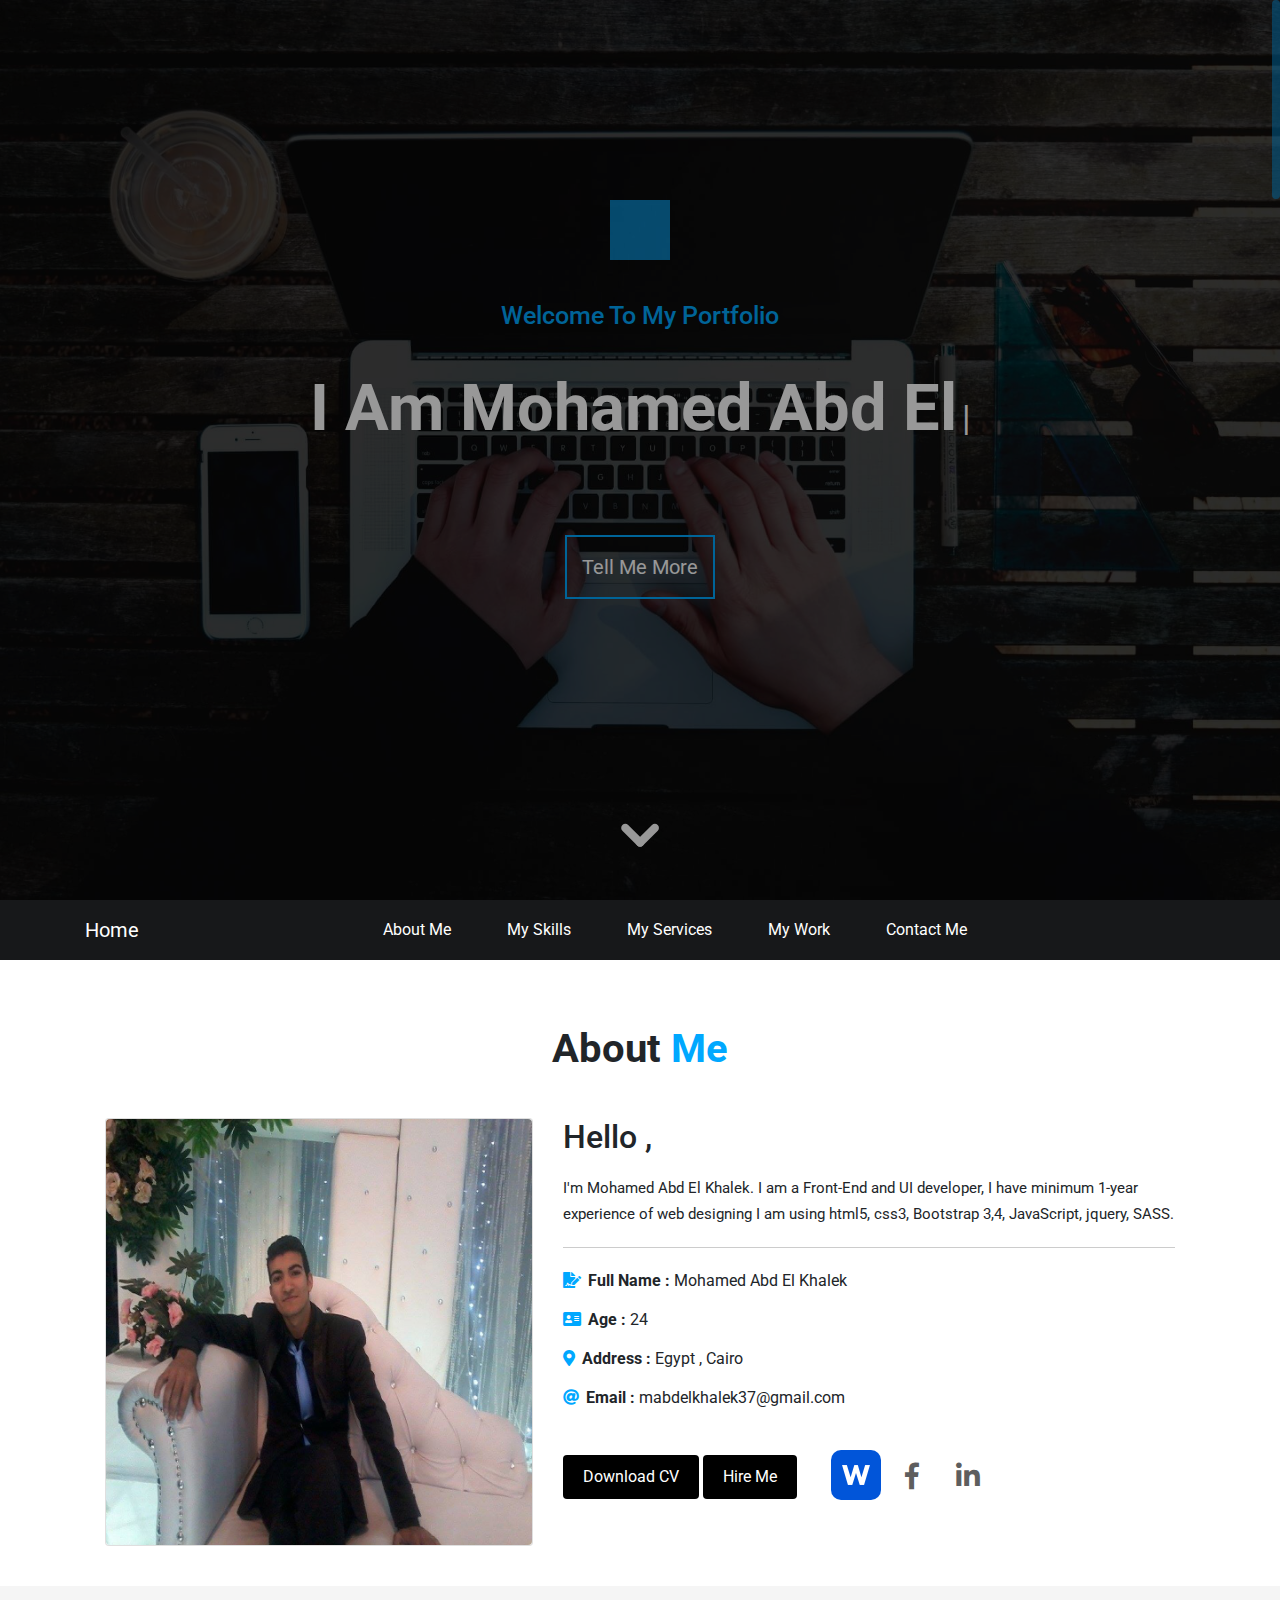
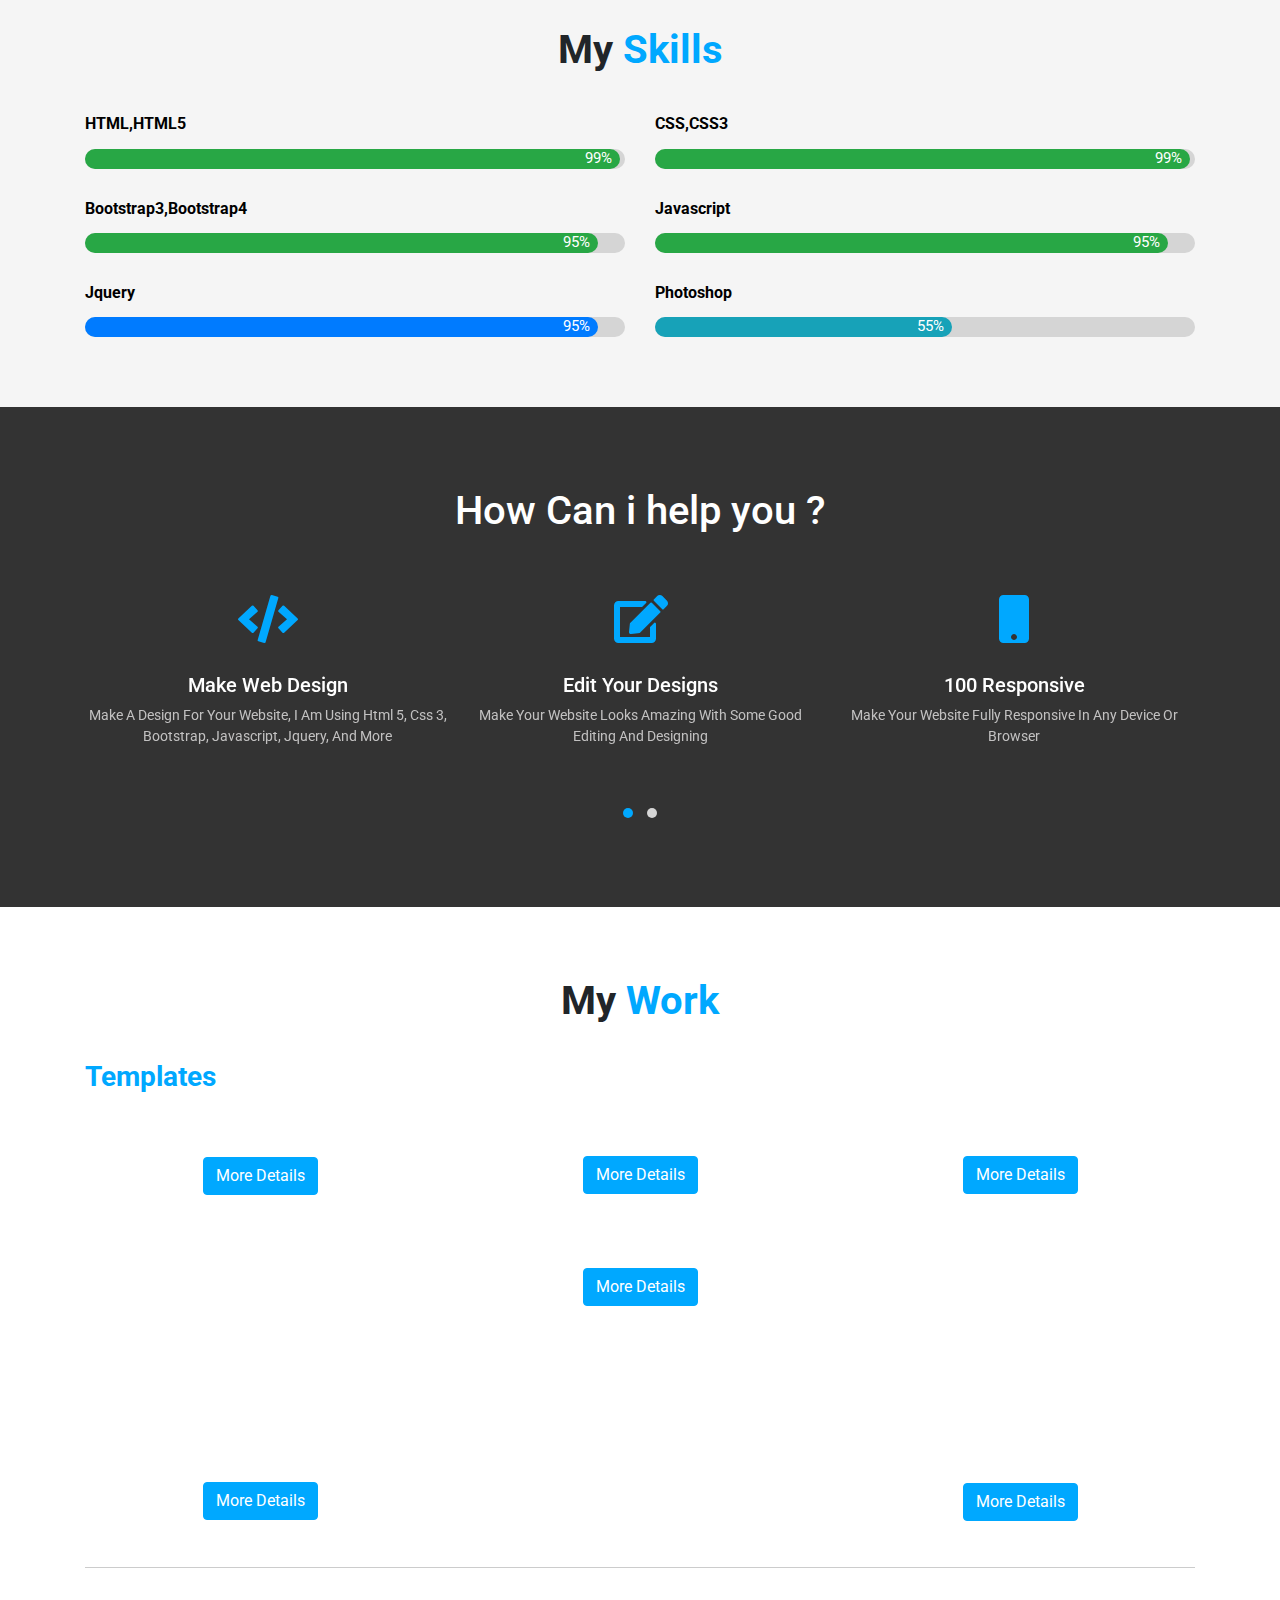
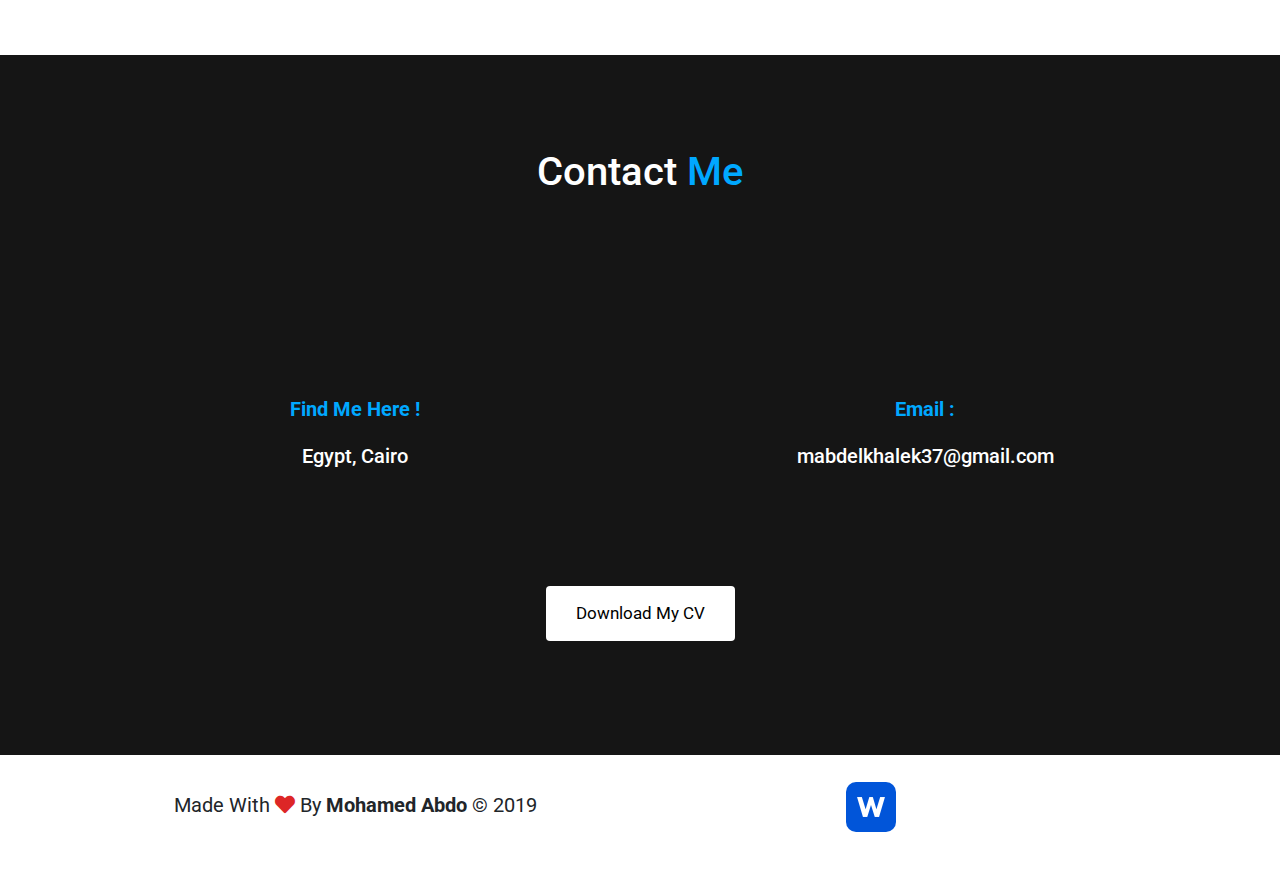
==== index.html @ d5854381 "Mohamed CV" ====
<!doctype html>
<html class="no-js" lang="">


<!-- Mirrored from abdohassan.info/?fbclid=IwAR28vliQTKCL1FMBFOk3R3vA9WSgFHsLbhc2TBu37kCWq2ny07vtpIj6yr0 by HTTrack Website Copier/3.x [XR&CO'2014], Wed, 06 Feb 2019 13:39:07 GMT -->
<head>
	<meta charset="utf-8">
	<meta http-equiv="x-ua-compatible" content="ie=edge">
	<title>MohamedAbdelkhalek</title>
	<meta name="description" content="">
	<meta name="viewport" content="width=device-width, initial-scale=1, shrink-to-fit=no">
	<link rel="shortcut icon" href="images/favicon.ico" type="image/x-icon">
	<link rel="icon" href="images/favicon.ico" type="image/x-icon">
	<!-- google fonts -->
	<link href="https://fonts.googleapis.com/css?family=Roboto:400,900i" rel="stylesheet">
	<!-- normalize -->
	<link rel="stylesheet" href="css/normalize.css">
	<!-- font awesome -->
	<link rel="stylesheet" href="css/all.css">
	<!-- PACE -->
	<link rel="stylesheet" href="css/pace-theme-minimal.css">
	<!-- animate css -->
	<link rel="stylesheet" href="css/animate.css">
	<!-- owlCarousel -->
	<link rel="stylesheet" href="css/owl.carousel.min.css">
	<link rel="stylesheet" href="css/owl.theme.default.min.css">
	<!-- bootstrap-->
	<link rel="stylesheet" href="css/bootstrap.min.css">
	<!-- my style -->
	<link rel="stylesheet" href="css/main.css">
</head>

<body onload="loading()">

	<!-- start overlay -->
	 <!-- Start The Loading Page -->
    <div class="loading_overlay">
		<div class="spinner"></div>
	</div>
	<!-- end overlay -->

	<!-- start header-->
	<section id="home" class="header text-center">
		<div class="overlay">
			<div class="container">
				<div class="content">
					<h3>Welcome To My Portfolio</h3>
					<h1 class="typed"></h1>
					<button class="mx-auto">Tell Me More</button>
					<div class="arrow bounce"></div>
				</div>
			</div>
		</div>
	</section>
	<!-- end header-->

	<!-- start navbar -->
	<nav class="navbar navbar-expand-lg navbar-dark bg-dark sticky-top">
		<div class="container">
			<a class="navbar-brand" href="#home">Home</a>
			<button class="navbar-toggler" type="button" data-toggle="collapse" data-target="#navbarSupportedContent"
			 aria-controls="navbarSupportedContent" aria-expanded="false" aria-label="Toggle navigation">
				<span class="navbar-toggler-icon"></span>
			</button>
			<div class="collapse navbar-collapse justify-content-center" id="navbarSupportedContent">
				<ul class="navbar-nav">
					<div class="row">
						<li class="nav-item active">
							<a class="nav-link" href="#about">About Me<span class="sr-only">(current)</span></a>
						</li>
						<li class="nav-item">
							<a class="nav-link" href="#skills">My Skills</a>
						</li>
						<li class="nav-item">
							<a class="nav-link" href="#services">My Services</a>
						</li>
						<li class="nav-item">
							<a class="nav-link" href="#work">My Work</a>
						</li>
						<li class="nav-item">
							<a class="nav-link" href="#contact">Contact Me</a>
						</li>
					</div>
				</ul>
			</div>
		</div>
	</nav>
	<!-- end navbar -->

	<!-- start about -->
	<section id="about" class="about text-center">
		<div class="container">
			<h1 class="introduce">About <span>Me</span></h1>
			<div class="main-info">
				<div class="row">
					<div class="col-md-5">
						<div class="card">
							<img class="card-img-top rounded" src="images/about.jpg" alt="Card image" style="width:100%">
						</div>
					</div>
					<div class="col-md-7">
						<div class="info text-left">
							<h2>Hello ,</h2>
							<p>I'm Mohamed Abd El Khalek. I am a Front-End and UI developer, I have minimum 1-year experience of web designing
								I am using html5, css3, Bootstrap 3,4, JavaScript, jquery, SASS.</p>
							<hr>
							<div class="my-info">
								<div class="row">
									<div class="col-md-12">
										<i class="fas fa-file-signature"></i>
										<label>Full Name : </label>
										<span>Mohamed Abd El Khalek </span>
									</div>
									<div class="col-md-12">
										<i class="fas fa-address-card"></i>
										<label>Age : </label>
										<span>24</span>
									</div>
									<div class="col-md-12">
										<i class="fas fa-map-marker-alt"></i>
										<label>Address : </label>
										<span>Egypt , Cairo</span>
									</div>
									<div class="col-md-12">
										<i class="fas fa-at"></i>
										<label>Email : </label>
										<span>mabdelkhalek37@gmail.com</span>
									</div>
								</div>
								<div class="row">
									<div class="col-lg-5">
										<div class="download-hire">
											<a href="MY-CV.pdf">
												<button class="btn download">Download CV</button>
											</a>
											<button class="btn hire">Hire Me</button>
										</div>
									</div>
									<div class="col-lg-7">
										<ul class="list-unstyled">
											<li>
												<a href="Wuzzuf.net/me/Mohamed-Abd El Khalek-7fbe59baab" target="_blank">
													<img src="images/wuzzuf.jpg" alt="">
												</a>
											</li>
											
											<li>
												<a href="https://www.facebook.com/profile.php?id=100004386408992" target="_blank">
													<i class="fab fa-facebook-f"></i>
												</a>
											</li>
											<li>
												<a href="https://www.linkedin.com/in/mohamed-abdelkhalek-b49180180/" target="_blank">
													<i class="fab fa-linkedin-in"></i>
												</a>
											</li>
										</ul>
									</div>
								</div>
							</div>
						</div>
					</div>
				</div>
			</div>
		</div>
	</section>
	<!-- end about -->

	<!-- start skills -->
	<section id="skills" class="skills">
		<div class="container">
			<h1 class="text-center">My <span>Skills</span></h1>
			<div class="row">
				<div class="col-md-6">
					<h3 class="progress-title">HTML,HTML5</h3>
					<div class="progress">
						<div class="progress-bar bg-success" style="width: 99%;">
							<div class="progress-value">99%</div>
						</div>
					</div>
				</div>

				<div class="col-md-6">
					<h3 class="progress-title">CSS,CSS3</h3>
					<div class="progress">
						<div class="progress-bar bg-success" style="width: 99%;">
							<div class="progress-value">99%</div>
						</div>
					</div>
				</div>

				<div class="col-md-6">
					<h3 class="progress-title">Bootstrap3,Bootstrap4</h3>
					<div class="progress">
						<div class="progress-bar bg-success" style="width: 95%;">
							<div class="progress-value">95%</div>
						</div>
					</div>
				</div>

				<div class="col-md-6">
					<h3 class="progress-title">Javascript</h3>
					<div class="progress">
						<div class="progress-bar bg-success" style="width: 95%;">
							<div class="progress-value">95%</div>
						</div>
					</div>
				</div>

				<div class="col-md-6">
					<h3 class="progress-title">Jquery</h3>
					<div class="progress">
						<div class="progress-bar bg-primary" style="width: 95%;">
							<div class="progress-value">95%</div>
						</div>
					</div>
				</div>

				<div class="col-md-6">
					<h3 class="progress-title">Photoshop</h3>
					<div class="progress">
						<div class="progress-bar bg-info" style="width: 55%;">
							<div class="progress-value">55%</div>
						</div>
					</div>
				</div>

			</div>
		</div>
	</section>
	<!-- end skills -->

	<!-- start services -->
	<section id="services" class="services text-center">
		<div class="overlay">
			<div class="container">
				<h1>How Can i help you ?</h1>
				<div class="carousel">
					<div class="owl-carousel owl-theme">
						<div class="items">
							<i class="fas fa-code fa-3x"></i>
							<h4>Make Web Design</h4>
							<p>Make A Design For Your Website, I Am Using Html 5, Css 3, Bootstrap,
								Javascript, Jquery, And More</p>
						</div>
						<div class="items">
							<i class="fas fa-edit fa-3x"></i>
							<h4>Edit Your Designs</h4>
							<p>Make Your Website Looks Amazing With Some Good Editing And Designing</p>
						</div>
						<div class="items">
							<i class="fas fa-mobile fa-3x"></i>
							<h4>100 Responsive</h4>
							<p>Make Your Website Fully Responsive In Any Device Or Browser</p>
						</div>
						<div class="items">
							<i class="far fa-eye fa-3x"></i>
							<h4>Good Eye For UI</h4>
							<p>Good Eye To Integrate Your Website With Users And Add Good Stuff To Make Your Website Looks ALIVE</p>
						</div>
						<div class="items">
							<i class="fas fa-vials fa-3x"></i>
							<h4>Performance & Speed</h4>
							<p>Make Your Website Run Faster With High Performance And Speed</p>
						</div>
						<div class="items">
							<i class="fas fa-exclamation-triangle fa-3x"></i>
							<h4>Solve Problems</h4>
							<p>Solve Your Website Problems And Add Some Good Stuff To Improve Your Website</p>
						</div>
					</div>
				</div>
			</div>
		</div>
	</section>
	<!-- end services -->

	<!-- start my works -->
	<section id="work" class="work text-center">
		<div class="container">
			<h1>My <span>Work</span></h1>
			<h3 class="title">Templates</h3>
			<div class="works">
				<div class="row">
					<div class="col-md-4 template">
						<!-- Responsive Theme -->
						<div class="work-content wow zoomIn" data-wow-duration="1s" data-wow-offset="50">
							<img class="w-100 test" src="images/responsive.png" alt="responsive">
							<div class="overlay-responsive">
								<div class="responsive-text">Responsive <span>Theme</span></div>
							</div>
							<!-- Button to Open the Modal -->
							<!-- The Modal -->
							<div class="modal" id="responsive">
								<div class="modal-dialog">
									<div class="modal-content">
										<!-- Modal Header -->
										<div class="modal-header">
											<h4 class="modal-title">Date : 10/8/2016</h4>
											<button type="button" class="close" data-dismiss="modal">&times;</button>
										</div>
										<!-- Modal body -->
										<div class="modal-body">
											<img class="w-100" src="images/responsive.png" alt="responsive">
											<h4>Responsive Theme</h4>
											<ul class="text-left">
												<li>Bootstarp 3</li>
												<li>100% Responsive</li>
												<li>Animate & WoW css</li>
												<li>Nice Scroll</li>
												<li>Hover css</li>
												<li>4 Different Colors</li>
											</ul>
										</div>
										<!-- Modal footer -->
										<div class="modal-footer">
											<a class="btn btn-primary" target="_blank" href="responsive/home.html">Go To Website
												<i class="fas fa-location-arrow"></i></a>
											<button type="button" class="btn btn-danger" data-dismiss="modal">Close</button>
										</div>
									</div>
								</div>
							</div>
						</div>
						<button type="button" class="btn details" data-toggle="modal" data-target="#responsive">
							More Details
						</button>
						<!-- Responsive Theme -->
					</div>
					<div class="col-md-4 template">
						<!-- Fancy Design -->
						<div class="work-content wow zoomIn" data-wow-duration="1s" data-wow-offset="50">
							<img class="w-100" src="images/Truck.png" alt="">
							<div class="overlay-elite">
								<div class="elite-text">Truck</div>
							</div>
							<!-- Button to Open the Modal -->
							<!-- The Modal -->
							<div class="modal" id="elite">
								<div class="modal-dialog">
									<div class="modal-content">
										<!-- Modal Header -->
										<div class="modal-header">
											<h4 class="modal-title">Date : 10/25/2018</h4>
											<button type="button" class="close" data-dismiss="modal">&times;</button>
										</div>
										<!-- Modal body -->
										<div class="modal-body">
											<img class="w-100" src="images/Truck.png" alt="">
											<h4>Truck</h4>
											<ul class="text-left">
												<li>Bootstarp 4</li>
												<li>100% Responsive</li>
												<li></li>
												<li></li>
												<li>Cards And Bread Crumb</li>
											</ul>
										</div>
										<!-- Modal footer -->
										<div class="modal-footer">
											<a class="btn btn-primary" target="_blank" href="Truck/unit2.html">Go To Website<i
												 class="fas fa-location-arrow"></i></a>
											<button type="button" class="btn btn-danger" data-dismiss="modal">Close</button>
										</div>
									</div>
								</div>
							</div>
						</div>
						<button type="button" class="btn details" data-toggle="modal" data-target="#elite">
							More Details
						</button>
						<!-- Fancy Design -->
					</div>
					<div class="col-md-4 template">
						<!-- Quiet Town -->
						<div class="work-content wow zoomIn" data-wow-duration="1s" data-wow-offset="50">
							<img class="w-100" src="images/Axit.png" alt="">
							<div class="overlay-axit">
								<div class="axit-text">Axit</div>
							</div>
							<!-- Button to Open the Modal -->
							<!-- The Modal -->
							<div class="modal" id="axit">
								<div class="modal-dialog">
									<div class="modal-content">
										<!-- Modal Header -->
										<div class="modal-header">
											<h4 class="modal-title">Date : 10/18/2018</h4>
											<button type="button" class="close" data-dismiss="modal">&times;</button>
										</div>
										<!-- Modal body -->
										<div class="modal-body">
											<img class="w-100" src="images/Axit.png" alt="">
											<h4>Axit</h4>
											<ul class="text-left">
												<li>Bootstarp 3</li>
												<li>100% Responsive</li>
												<li>Animate & WoW css</li>
												<li>AOS js</li>
												<li>Nice Scroll</li>
											</ul>
										</div>
										<!-- Modal footer -->
										<div class="modal-footer">
											<a class="btn btn-primary" target="_blank" href="axit/index.html">Go To Website<i
												 class="fas fa-location-arrow"></i></a>
											<button type="button" class="btn btn-danger" data-dismiss="modal">Close</button>
										</div>
									</div>
								</div>
							</div>
						</div>
						<button type="button" class="btn details" data-toggle="modal" data-target="#axit">
							More Details
						</button>
						<!-- Quiet Town -->
					</div>
					<div class="col-md-4 template">
						<!-- Team Work -->
						<div class="work-content wow zoomIn" data-wow-duration="1s" data-wow-offset="50">
							<img class="w-100" src="images/Movie.PNG" alt="">
							<div class="overlay-elite">
								<div class="axit-text">Movie</div>
							</div>
							<!-- Button to Open the Modal -->
							<!-- The Modal -->
							<div class="modal" id="team">
								<div class="modal-dialog">
									<div class="modal-content">
										<!-- Modal Header -->
										<div class="modal-header">
											<h4 class="modal-title">Date : 9/10/2016</h4>
											<button type="button" class="close" data-dismiss="modal">&times;</button>
										</div>
										<!-- Modal body -->
										<div class="modal-body">
											<img class="w-100" src="images/Movie.PNG" alt="">
											<h4>Movie</h4>
											<ul class="text-left">
												<li>Bootstarp 4</li>
												<li>100% Responsive</li>
											</ul>
										</div>
										<!-- Modal footer -->
										<div class="modal-footer">
											<a class="btn btn-primary" target="_blank" href="move/index.html">Go To Website<i class="fas fa-location-arrow"></i></a>
											<button type="button" class="btn btn-danger" data-dismiss="modal">Close</button>
										</div>
									</div>
								</div>
							</div>
						</div>
						<button type="button" class="btn details" data-toggle="modal" data-target="#team">
							More Details
						</button>
						<!-- Team Work -->
					</div>
					<div class="col-md-4 template">
						<!-- Team Work -->
						<div class="work-content wow zoomIn" data-wow-duration="1s" data-wow-offset="50">
							<img class="w-100" src="images/conFusion.PNG" alt="">
							<div class="overlay-elite">
								<div class="axit-text">ConFusion</div>
							</div>
							<!-- Button to Open the Modal -->
							<!-- The Modal -->
							<div class="modal" id="conFusion">
								<div class="modal-dialog">
									<div class="modal-content">
										<!-- Modal Header -->
										<div class="modal-header">
											<h4 class="modal-title">Date : 9/1/2019</h4>
											<button type="button" class="close" data-dismiss="modal">&times;</button>
										</div>
										<!-- Modal body -->
										<div class="modal-body">
											<img class="w-100" src="images/conFusion.PNG" alt="">
											<h4>ConFusion</h4>
											<ul class="text-left">
												<li>Bootstarp 4</li>
												<li>100% Responsive</li>
											</ul>
										</div>
										<!-- Modal footer -->
										<div class="modal-footer">
											<a class="btn btn-primary" target="_blank" href="conFusion/index.html">Go To Website<i class="fas fa-location-arrow"></i></a>
											<button type="button" class="btn btn-danger" data-dismiss="modal">Close</button>
										</div>
									</div>
								</div>
							</div>
						</div>
						<button type="button" class="btn details" data-toggle="modal" data-target="#conFusion">
							More Details
						</button>
						<!-- conFusion -->
					</div>
					<div class="col-md-4 template">
						<!-- garden -->
						<div class="work-content wow zoomIn" data-wow-duration="1s" data-wow-offset="50">
							<img class="w-100" src="images/garden.png" alt="">
							<div class="overlay-responsive">
								<div class="axit-text">Garden</div>
							</div>
							<!-- Button to Open the Modal -->
							<!-- The Modal -->
							<div class="modal" id="garden">
								<div class="modal-dialog">
									<div class="modal-content">
										<!-- Modal Header -->
										<div class="modal-header">
											<h4 class="modal-title">Date : 8/20/2018</h4>
											<button type="button" class="close" data-dismiss="modal">&times;</button>
										</div>
										<!-- Modal body -->
										<div class="modal-body">
											<img class="w-100" src="images/garden.png" alt="">
											<h4>Team Work</h4>
											<ul class="text-left">
												<li>Bootstarp 4</li>
												<li>100% Responsive</li>
												<li>Nice Scroll</li>
											</ul>
										</div>
										<!-- Modal footer -->
										<div class="modal-footer">
											<a class="btn btn-primary" target="_blank" href="garden/index.html">Go To Website<i class="fas fa-location-arrow"></i></a>
											<button type="button" class="btn btn-danger" data-dismiss="modal">Close</button>
										</div>
									</div>
								</div>
							</div>
						</div>
						<button type="button" class="btn details" data-toggle="modal" data-target="#garden">
							More Details
						</button>
						<!-- garden -->
					</div>
				</div>
				<hr>
			</div>
		</div>
	</section>
	<!-- end my works -->

	<!-- start contact -->
	<section id="contact" class="contact text-center">
		<div class="overlay">
			<div class="container">
				<h1>Contact <span>Me</span></h1>
				<div class="contact-info">
					<div class="row">
						<div class="col-md-6 col-sm-6">
							<i class="fas fa-map-marker-alt fa-3x wow fadeIn" data-wow-duration="3s" data-wow-offset="50"></i>
							<span>Find Me Here !</span>
							<h5>Egypt, Cairo</h5>
						</div>
						<div class="col-md-6 col-sm-6">
							<i class="fas fa-envelope fa-3x wow fadeIn" data-wow-duration="3s" data-wow-offset="50"></i>
							<span>Email : </span>
							<h5>mabdelkhalek37@gmail.com</h5>
						</div>
						<div class="col-md-12 col-sm-12">
							<i class="fas fa-download fa-3x wow fadeIn" data-wow-duration="3s" data-wow-offset="50"></i>
							<a href="MY-CV.pdf">
								<button class="btn download">Download My CV</button>
							</a>
						</div>
					</div>
				</div>
			</div>
		</div>
	</section>
	<!-- end contact -->

	<!-- start footer -->
	<section class="footer text-center">
		<div class="container">
			<div class="footer-info">
				<div class="row">
					<div class="col-lg-6 col-md-6 col-sm-12">
						<div class="copyright">
							<span>Made With <i class="fas fa-heart"></i> By <strong>Mohamed Abdo</strong> &copy; 2019</span>
						</div>
					</div>
					<div class="col-lg-6 col-md-6 col-sm-12">
						<div class="socials">
							<ul class="list-unstyled">
								<li>
									<a href="Wuzzuf.net/me/Mohamed-Abd El Khalek-7fbe59baab" target="_blank">
										<img src="images/wuzzuf.jpg" alt="">
									</a>
								</li>
							
								<li>
									<a href="https://www.facebook.com/profile.php?id=100004386408992" target="_blank">
										<i class="fab fa-facebook-f wow bounceIn" data-wow-duration="3s" data-wow-offset="50"></i>
									</a>
								</li>
								<li>
									<a href="https://www.linkedin.com/in/mohamed-abdelkhalek-b49180180/" target="_blank">
										<i class="fab fa-linkedin-in wow bounceIn" data-wow-duration="5s" data-wow-offset="50"></i>
									</a>
								</li>
							</ul>
						</div>
					</div>
				</div>
			</div>
		</div>
	</section>
	<!-- end footer -->

	<div class="scroll-top">
		<i class="fas fa-arrow-up"></i>
	</div>

	<script src="js/vendor/modernizr-3.6.0.min.js"></script>
	<!-- jquery -->
	<script src="js/vendor/jquery-3.3.1.min.js"></script>
	<!-- bootstrap -->
	<script src="js/bootstrap.min.js"></script>
	<!-- nice scroll -->
	<script src="js/plugins/jquery.nicescroll.js"></script>
	<!-- avoid console errors -->
	<script src="js/plugins/plugins.js"></script>
	<!-- typed js -->
	<script src="js/plugins/typed.js"></script>
	<!-- pace js -->
	<script src="js/plugins/pace.min.js"></script>
	<!-- fit text js -->
	<script src="js/plugins/jquery.fittext.js"></script>
	<!-- wow js -->
	<script src="js/plugins/wow.js"></script>
	<!-- owl carousel -->
	<script src="js/plugins/owl.carousel.min.js"></script>
	<!-- my js -->
	<script src="js/main.js"></script>
	<!-- Google Analytics: change UA-XXXXX-Y to be your site's ID. -->
	<script>
		window.ga = function () {
			ga.q.push(arguments)
		};
		ga.q = [];
		ga.l = +new Date;
		ga('create', 'UA-XXXXX-Y', 'auto');
		ga('send', 'pageview')
	</script>
</body>


<!-- Mirrored from abdohassan.info/?fbclid=IwAR28vliQTKCL1FMBFOk3R3vA9WSgFHsLbhc2TBu37kCWq2ny07vtpIj6yr0 by HTTrack Website Copier/3.x [XR&CO'2014], Wed, 06 Feb 2019 13:39:15 GMT -->
</html>
---- css/pace-theme-minimal.css ----
/* This is a compiled file, you should be editing the file in the templates directory */
.pace {
  -webkit-pointer-events: none;
  pointer-events: none;

  -webkit-user-select: none;
  -moz-user-select: none;
  user-select: none;
}

.pace-inactive {
  display: none;
}

.pace .pace-progress {
  background: #000000;
  position: fixed;
  z-index: 2000;
  top: 0;
  right: 100%;
  width: 100%;
  height: 2px;
}
---- css/main.css ----
/*! HTML5 Boilerplate v6.1.0 | MIT License | https://html5boilerplate.com/ */

/*
 * What follows is the result of much research on cross-browser styling.
 * Credit left inline and big thanks to Nicolas Gallagher, Jonathan Neal,
 * Kroc Camen, and the H5BP dev community and team.
 */

/* ==========================================================================
   Base styles: opinionated defaults
   ========================================================================== */
:root {
  --main-color: #00a8ff;
  --p-color: #666;
}

body {
  font-family: 'Roboto', sans-serif;
  overflow: hidden;
}

body,
html {
  height: 100%;
}


/*for full width & cover background image*/

html {
  color: #222;
  font-size: 1em;
  line-height: 1.4;
}

/*
 * Remove text-shadow in selection highlight:
 * https://twitter.com/miketaylr/status/12228805301
 *
 * Vendor-prefixed and regular ::selection selectors cannot be combined:
 * https://stackoverflow.com/a/16982510/7133471
 *
 * Customize the background color to match your design.
 */

::-moz-selection {
  background: #b3d4fc;
  text-shadow: none;
}

::selection {
  background: #b3d4fc;
  text-shadow: none;
}

/*
 * A better looking default horizontal rule
 */

hr {
  display: block;
  height: 1px;
  border: 0;
  border-top: 1px solid #ccc;
  margin: 1em 0;
  padding: 0;
}

/*
 * Remove the gap between audio, canvas, iframes,
 * images, videos and the bottom of their containers:
 * https://github.com/h5bp/html5-boilerplate/issues/440
 */

audio,
canvas,
iframe,
img,
svg,
video {
  vertical-align: middle;
}

/*
 * Remove default fieldset styles.
 */

fieldset {
  border: 0;
  margin: 0;
  padding: 0;
}

/*
 * Allow only vertical resizing of textareas.
 */

textarea {
  resize: vertical;
}

/* ==========================================================================
   Browser Upgrade Prompt
   ========================================================================== */

.browserupgrade {
  margin: 0.2em 0;
  background: #ccc;
  color: #000;
  padding: 0.2em 0;
}

/* ==========================================================================
   Author's custom styles
   ========================================================================== */
/*General Styles + Plugins*/
.typed {
  display: inline-block;
}

.typed-cursor {
  font-size: 35px;
  margin-left: 5px;
}

/*General Styles + Plugins*/

/*pace css*/
.pace .pace-progress {
  background: var(--main-color);
  position: fixed;
  z-index: 99999;
  top: 0;
  right: 100%;
  width: 100%;
  height: 4px;
}

/*pace css*/

/*start preloader*/
.loading_overlay {
  position: fixed;
  top: 0;
  bottom: 0;
  left: 0;
  right: 0;
  width: 100%;
  height: 100%;
  background-color: #000;
  z-index: 9999;
}

.spinner {
  width: 60px;
  height: 60px;
  background-color: var(--main-color);
  margin: 200px auto;
  -webkit-animation: sk-rotateplane 1.2s infinite ease-in-out;
  animation: sk-rotateplane 1.2s infinite ease-in-out;
}

@-webkit-keyframes sk-rotateplane {
  0% {
    -webkit-transform: perspective(120px)
  }

  50% {
    -webkit-transform: perspective(120px) rotateY(180deg)
  }

  100% {
    -webkit-transform: perspective(120px) rotateY(180deg) rotateX(180deg)
  }
}

@keyframes sk-rotateplane {
  0% {
    transform: perspective(120px) rotateX(0deg) rotateY(0deg);
    -webkit-transform: perspective(120px) rotateX(0deg) rotateY(0deg)
  }

  50% {
    transform: perspective(120px) rotateX(-180.1deg) rotateY(0deg);
    -webkit-transform: perspective(120px) rotateX(-180.1deg) rotateY(0deg)
  }

  100% {
    transform: perspective(120px) rotateX(-180deg) rotateY(-179.9deg);
    -webkit-transform: perspective(120px) rotateX(-180deg) rotateY(-179.9deg);
  }
}

/*end preloader*/

/*start header*/
.header {
  position: relative;
  background: url('../images/header.jpg')no-repeat center center;
  -webkit-background-size: cover;
  -moz-background-size: cover;
  -o-background-size: cover;
  background-size: cover;
  width: 100%;
  height: 100%;
  min-height: 720px;
}

.header .overlay {
  position: absolute;
  top: 0;
  left: 0;
  width: 100%;
  height: 100%;
  background-color: rgba(0, 0, 0, 0.7);
  color: #fff;
  display: flex;
  justify-content: center;
  align-items: center;
}

.header .content h3 {
  color: var(--main-color);
  padding-bottom: 30px;
}

.header .typed {
  font-size: 65px;
  font-weight: bold;
  color: #fff;
}

@media (max-width: 767.98px) {
  .header .typed {
    font-size: 30px;
  }
}

.header .content button {
  display: block;
  text-align: center;
  margin-top: 80px;
  background-color: transparent;
  color: #fff;
  border: 2px solid var(--main-color);
  padding: 15px;
  cursor: pointer;
  font-size: 20px;
  -webkit-transition: all 0.5s ease-in-out;
  -moz-transition: all 0.5s ease-in-out;
  -o-transition: all 0.5s ease-in-out;
  transition: all 0.5s ease-in-out;
}

@media (max-width: 992px) {
  .header .content button {
    font-size: 15px;
    padding: 10px;
  }
}

.header .content button:hover {
  color: #fff;
  background-color: var(--main-color);
}

@-moz-keyframes bounce {

  0%,
  20%,
  50%,
  80%,
  100% {
    -moz-transform: translateY(0);
    transform: translateY(0);
  }

  40% {
    -moz-transform: translateY(-30px);
    transform: translateY(-30px);
  }

  60% {
    -moz-transform: translateY(-15px);
    transform: translateY(-15px);
  }
}

@-webkit-keyframes bounce {

  0%,
  20%,
  50%,
  80%,
  100% {
    -webkit-transform: translateY(0);
    transform: translateY(0);
  }

  40% {
    -webkit-transform: translateY(-30px);
    transform: translateY(-30px);
  }

  60% {
    -webkit-transform: translateY(-15px);
    transform: translateY(-15px);
  }
}

@keyframes bounce {

  0%,
  20%,
  50%,
  80%,
  100% {
    -moz-transform: translateY(0);
    -ms-transform: translateY(0);
    -webkit-transform: translateY(0);
    transform: translateY(0);
  }

  40% {
    -moz-transform: translateY(-30px);
    -ms-transform: translateY(-30px);
    -webkit-transform: translateY(-30px);
    transform: translateY(-30px);
  }

  60% {
    -moz-transform: translateY(-15px);
    -ms-transform: translateY(-15px);
    -webkit-transform: translateY(-15px);
    transform: translateY(-15px);
  }
}

.header .arrow {
  position: absolute;
  bottom: 50px;
  left: 50%;
  margin-left: -20px;
  width: 40px;
  height: 40px;
  cursor: pointer;
  background-image: url([data-uri]);
  background-size: contain;
}

.bounce {
  -moz-animation: bounce 2s infinite;
  -webkit-animation: bounce 2s infinite;
  animation: bounce 2s infinite;
}

/*end header*/

/*start navbar*/
.navbar {
  padding: 10px;
  background-color: #17181a !important;
}

.navbar .navbar-toggler {
  padding: 5px;
}

.navbar-dark .navbar-brand:hover {
  color: var(--main-color);
}

.navbar-dark .navbar-nav .nav-link:focus,
.navbar-dark .navbar-nav .nav-link:hover {
  color: var(--main-color);
}

.navbar-dark .navbar-nav .nav-item {
  font-size: 16px;
}

@media (max-width: 992px) {
  .navbar-dark .navbar-nav .nav-item {
    font-size: 11px;
  }
}

.navbar-dark .navbar-nav .nav-link {
  color: #fff;
  margin: 0 20px;
}

@media (max-width: 992px) {
  .navbar-dark .navbar-nav .nav-link {
    margin-top: 10px
  }
}

/*end navbar*/

/*start about*/
.about {
  padding-top: 40px;
}

.about h1 {
  padding: 25px 0;
  font-weight: bold;
}

.about h1 span {
  color: var(--main-color);
}

.about .main-info {
  margin: 20px;
}

.about .main-info .card {
  margin-bottom: 20px;
}

.about .main-info .card .card-text {
  color: var(--main-color);
  font-weight: bold;
}

.about .main-info .info .my-info {
  margin-top: 20px;
}

.about .main-info .info .my-info label {
  font-weight: bold;
  margin-bottom: 15px;
}

.about .main-info .info .my-info i {
  color: var(--main-color);
  margin-right: 3px;
}

.about .main-info .info .my-info .download-hire button {
  margin-top: 30px;
}

@media (max-width: 992px) {
  .about .main-info .info .my-info .download-hire button {
    margin-top: 5px;
  }
}

.about .main-info .info .my-info .download-hire .download,
.about .main-info .info .my-info .download-hire .hire {
  background-color: #000;
  color: #fff;
  padding: 10px 20px;
  -webkit-transition: all 0.3s ease-in-out;
  -moz-transition: all 0.3s ease-in-out;
  -o-transition: all 0.3s ease-in-out;
  transition: all 0.3s ease-in-out;
  border: none;
}

.about .main-info .info .my-info .download-hire .download:hover,
.about .main-info .info .my-info .download-hire .hire:hover {
  background-color: var(--main-color);
  color: #fff;
}

@media(max-width: 992px) {

  .about .main-info .info .my-info .download-hire .download,
  .about .main-info .info .my-info .download-hire .hire {
    padding: 10px 20px;
  }
}

.about .main-info .info ul {
  margin-top: 25px;
}

.about .main-info .info ul li {
  display: inline-block;
}

.about .main-info .info ul li i {
  color: #5e5e5e !important;
  -webkit-transition: all 0.3s ease-in-out;
  -moz-transition: all 0.3s ease-in-out;
  -o-transition: all 0.3s ease-in-out;
  transition: all 0.3s ease-in-out;
  padding: 10px 10px;
  font-size: 27px;
}

.about .main-info .info ul li i:hover {
  color: #fff !important;
  border-radius: 10px;
}

.about .main-info .info ul li img {
  margin-bottom: 12px;
  width: 50px;
  height: 50px;
  border-radius: 10px;
}

.about .main-info .info ul .fa-facebook-f {
  margin-left: 0px;
  padding: 10px 20px;
}

.about .main-info .info ul .fa-facebook-f:hover {
  background-color: #3b5998;
}

.about .main-info .info ul .fa-linkedin-in:hover {
  background-color: #0077b5;
}

.about .main-info .info ul .fa-github:hover {
  background-color: #333;
}

.about .main-info .info ul .fa-behance:hover {
  background-color: #1769ff;
}

.about .main-info .info h2 {
  margin-bottom: 20px;
}

.about .main-info .info p {
  font-size: 15px;
  margin-bottom: 20px;
  line-height: 1.7;
}

@media(max-width: 992px) {
  .about .main-info .info ul li i {
    padding: 10px 10px;
    font-size: 23px;
  }

  .about .main-info .info ul li img {
    width: 40px;
    height: 40px;
  }
}

/*end about*/

/*start skills*/
.skills {
  padding: 40px 0;
  background-color: #f5f5f5;
}

.skills h1 {
  font-weight: bold;
  margin-bottom: 40px;
}

.skills h1 span {
  color: var(--main-color);
}

.skills .progress-title {
  font-size: 16px;
  font-weight: 700;
  color: #000;
  margin: 0 0 15px 0;
}

.skills .progress {
  height: 20px;
  line-height: 15px;
  border-radius: 20px;
  background: #d5d5d5;
  margin-bottom: 30px;
  box-shadow: none;
  overflow: visible;
}

.skills .progress .progress-bar {
  position: relative;
  border-radius: 20px 20px 20px 20px;
  animation: animate-positive 6s;
}

.skills .progress .progress-value {
  display: block;
  font-size: 15px;
  color: #fff;
  position: absolute;
  right: 8px;
}

@-webkit-keyframes animate-positive {
  0% {
    width: 0%;
  }
}

@keyframes animate-positive {
  0% {
    width: 0%;
  }
}

/*end skills*/

/*start services*/
.services {
  position: relative;
  background: url('../images/services.jpg')no-repeat center center fixed;
  color: #fff;
  -webkit-background-size: cover;
  -moz-background-size: cover;
  -o-background-size: cover;
  background-size: cover;
  min-height: 500px;
}

.services .overlay {
  padding: 80px 0;
  position: absolute;
  top: 0;
  left: 0;
  width: 100%;
  height: 100%;
  background-color: rgba(0, 0, 0, 0.8);
}

.services h1 {
  margin-bottom: 60px;
}

.services .carousel i {
  margin-bottom: 30px;
  color: var(--main-color);
}

.services .carousel .items p {
  font-size: 14px;
  color: #c2c1c1;
}

.services .carousel .owl-carousel .owl-stage-outer {
  margin-bottom: 40px;
}

.owl-theme .owl-dots .owl-dot.active span {
  background-color: var(--main-color);
}

.owl-carousel .owl-nav button.owl-next,
.owl-carousel .owl-nav button.owl-prev,
.owl-carousel button.owl-dot {
  outline: none;
}

/*end services*/

/*start work*/
.work {
  padding: 70px 0;
}

.work h1 {
  font-weight: bold;
  margin-bottom: 35px;
}

.work h1 span {
  color: var(--main-color);
}

.work .work-content {
  position: relative;
  margin-bottom: 15px;
  border: 2px solid #d3cfcf;
}

.work .work-content .overlay-responsive {
  position: absolute;
  top: 0;
  left: 0;
  right: 0;
  background-color: rgba(0, 0, 0, 0.8);
  overflow: hidden;
  width: 100%;
  height: 0;
  -webkit-transition: all 0.5s ease;
  -moz-transition: all 0.5s ease;
  -o-transition: all 0.5s ease;
  transition: all 0.5s ease;
  display: flex;
  justify-content: center;
  align-items: center;
}

.work .work-content .responsive-text {
  color: var(--main-color);
  font-weight: bold;
  font-size: 25px;
}

.work .work-content .responsive-text span {
  color: var(--main-color);
  font-weight: bold;
  font-size: 20px;
}

.work .work-content:hover .overlay-responsive {
  height: 100%;
}

.work .work-content .overlay-elite {
  position: absolute;
  top: 0;
  left: 0;
  right: 0;
  background-color: rgba(0, 0, 0, 0.8);
  overflow: hidden;
  width: 100%;
  height: 0;
  -webkit-transition: all 0.5s ease;
  -moz-transition: all 0.5s ease;
  -o-transition: all 0.5s ease;
  transition: all 0.5s ease;
  display: flex;
  justify-content: center;
  align-items: center;
}

.work .work-content .elite-text {
  color: var(--main-color);
  font-weight: bold;
  font-size: 25px;
}

.work .work-content .elite-text span {
  color: var(--main-color);
}

.work .work-content:hover .overlay-elite {
  height: 100%;
}

.work .work-content .overlay-axit {
 position: absolute;
  top: 0;
  left: 0;
  right: 0;
  background-color: rgba(0, 0, 0, 0.8);
  overflow: hidden;
  width: 100%;
  height: 0;
  -webkit-transition: all 0.5s ease;
  -moz-transition: all 0.5s ease;
  -o-transition: all 0.5s ease;
  transition: all 0.5s ease;
  display: flex;
  justify-content: center;
  align-items: center;
}

.work .work-content .axit-text {
  color: var(--main-color);
  font-weight: bold;
  font-size: 25px;
}

.work .work-content .axit-text span {
  color: var(--main-color);
}


.work .work-content:hover .overlay-axit {
    height: 100%;
}

.work .work-content .modal .modal-header {
  padding-bottom: 5px;
  padding-top: 5px;
}

.work .work-content .modal .modal-header .close {
  margin: 0;
}

.work .work-content .modal .modal-title {
  color: var(--main-color);
  line-height: 2.5;
}

.work .work-content .modal .modal-body {
  padding: 0;
}

.work .work-content .modal .modal-body h4 {
  font-weight: bold;
  margin-top: 20px;
}

.work .work-content .modal .modal-footer {
  display: inline-block;
}

.work .work-content .modal .modal-footer i {
  margin-left: 7px;
}

.work .works .details {
  color: #fff;
  border-color: var(--main-color);
  background-color: var(--main-color);
  margin-bottom: 15px;
}

.work .works .template {
  margin-bottom: 15px;
}

.work .works .designs .image-popup-fit-width {
  cursor: zoom-in;
}

.work .title{
  font-weight: bold;
  color: var(--main-color);
  text-align: left;
  margin-bottom: 20px;
}

/* image popup */
/* padding-bottom and top for image */
.mfp-no-margins img.mfp-img {
  padding: 0;
}
/* position of shadow behind the image */
.mfp-no-margins .mfp-figure:after {
  top: 0;
	bottom: 0;
}
/* padding for main container */
.mfp-no-margins .mfp-container {
  padding: 0;
}

.mfp-with-zoom .mfp-container,
.mfp-with-zoom.mfp-bg {
  opacity: 0;
	-webkit-backface-visibility: hidden;
	-webkit-transition: all 0.3s ease-out; 
	-moz-transition: all 0.3s ease-out; 
	-o-transition: all 0.3s ease-out; 
	transition: all 0.3s ease-out;
}

.mfp-with-zoom.mfp-ready .mfp-container {
  opacity: 1;
}
.mfp-with-zoom.mfp-ready.mfp-bg {
  opacity: 0.8;
}

.mfp-with-zoom.mfp-removing .mfp-container, 
.mfp-with-zoom.mfp-removing.mfp-bg {
  opacity: 0;
}
/* image popup */
/*end work*/

/*start contact*/
.contact {
  position: relative;
  /*background:url(../images/contact.jpg)no-repeat center center;*/
  -webkit-background-size: cover;
  -moz-background-size: cover;
  -o-background-size: cover;
  background-size: cover;
  width: 100%;
  min-height: 700px;
}

.contact .overlay {
  position: absolute;
  top: 0;
  left: 0;
  width: 100%;
  height: 100%;
  color: #fff;
  background-color: #151515;
  display: flex;
  justify-content: center;
  align-items: center;
}

.contact h1 {
  margin-bottom: 100px;
}

.contact h1 span {
  color: var(--main-color);
}

@media (max-width: 992px) {
  .contact h1 {
    margin-bottom: 50px;
  }
}

.contact .contact-info i {
  -webkit-transition: all 0.5s ease-in-out;
  -moz-transition: all 0.5s ease-in-out;
  -o-transition: all 0.5s ease-in-out;
  transition: all 0.5s ease-in-out;
  margin-bottom: 20px;
  margin-top: 30px;
  display: block;
}

.contact .contact-info i:hover {
  color: var(--main-color);
}

.contact .contact-info h5 {
  margin: 20px 0;
}

.contact .contact-info span:first-of-type {
  color: var(--main-color);
}

.contact .contact-info button {
  margin-bottom: 20px;
  background-color: #fff;
  font-size: 17px;
  color: #000;
  border: none;
  padding: 15px 30px;
  -webkit-transition: all 0.5s ease-in-out;
  -moz-transition: all 0.5s ease-in-out;
  -o-transition: all 0.5s ease-in-out;
  transition: all 0.5s ease-in-out;
}

.contact .contact-info button:hover {
  color: #fff;
  background-color: var(--main-color);
}

.contact .contact-info span {
  color: var(--main-color);
  font-weight: bold;
  font-size: 20px;
}

/*end contact*/

/*start footer*/
.footer {
  background-color: #fff;
  padding: 10px;
}

.footer .copyright {
  margin-bottom: 10px;
  line-height: 4;
}

.footer .copyright span {
  font-size: 20px;
}

@media (max-width: 992px) {
  .footer .copyright span {
    font-size: 15px;
  }
}

.footer .copyright span i {
  color: #dd2626;
}

.footer .socials {
  line-height: 6;
}

@media (max-width: 992px) {
  .footer .copyright {
    line-height: 4;
  }

  .footer .socials {
    line-height: 4
  }
}

.footer .socials ul {
  margin: 0;
}

.footer .socials ul li {
  display: inline-block;
}

.footer .socials ul i {
  color: #5e5e5e;
  -webkit-transition: all 0.3s ease-in-out;
  -moz-transition: all 0.3s ease-in-out;
  -o-transition: all 0.3s ease-in-out;
  transition: all 0.3s ease-in-out;
  border-radius: 50%;
  padding: 15px 15px;
  font-size: 30px;
}

.footer .socials ul li i:hover {
  color: #fff !important;
  border-radius: 10px;
}

.footer .socials ul li img {
  margin-bottom: 12px;
  width: 50px;
  height: 50px;
  border-radius: 10px;
}


.footer .socials ul .fa-facebook-f {
  padding: 10px 15px;
}

.footer .socials ul .fa-facebook-f:hover {
  background-color: #3b5998;
}

@media (max-width: 992px) {
  .footer .socials ul i {
    padding: 10px 10px;
    font-size: 23px;
  }

  .footer .socials ul .fa-facebook-f {
    padding: 10px 15px;
  }

  .footer .socials ul li img {
    width: 40px;
    height: 40px;
  }
}

.footer .socials ul .fa-linkedin-in:hover {
  background-color: #0077b5;
}

.footer .socials ul .fa-github:hover {
  background-color: #333;
}

.footer .socials ul .fa-behance:hover {
  background-color: #1769ff;
}

/*end footer*/

/*start scroll top*/
.scroll-top {
  display: none;
  position: fixed;
  right: 40px;
  bottom: 50px;
  width: 40px;
  height: 40px;
  background-color: var(--main-color);
  color: #fff;
  border-radius: 10px;
  z-index: 9999;
  cursor: pointer;
  text-align: center;
  font-size: 25px;
  line-height: 40px;
}

@media (max-width: 992px) {
  .scroll-top {
    width: 30px;
    height: 30px;
    font-size: 20px;
    right: 30px;
    line-height: 32px;
  }
}

/*end scroll top*/

/* ==========================================================================
   Helper classes
   ========================================================================== */

/*
 * Hide visually and from screen readers
 */

.hidden {
  display: none !important;
}

/*
 * Hide only visually, but have it available for screen readers:
 * https://snook.ca/archives/html_and_css/hiding-content-for-accessibility
 *
 * 1. For long content, line feeds are not interpreted as spaces and small width
 *    causes content to wrap 1 word per line:
 *    https://medium.com/@jessebeach/beware-smushed-off-screen-accessible-text-5952a4c2cbfe
 */

.visuallyhidden {
  border: 0;
  clip: rect(0 0 0 0);
  height: 1px;
  margin: -1px;
  overflow: hidden;
  padding: 0;
  position: absolute;
  width: 1px;
  white-space: nowrap;
  /* 1 */
}

/*
 * Extends the .visuallyhidden class to allow the element
 * to be focusable when navigated to via the keyboard:
 * https://www.drupal.org/node/897638
 */

.visuallyhidden.focusable:active,
.visuallyhidden.focusable:focus {
  clip: auto;
  height: auto;
  margin: 0;
  overflow: visible;
  position: static;
  width: auto;
  white-space: inherit;
}

/*
 * Hide visually and from screen readers, but maintain layout
 */

.invisible {
  visibility: hidden;
}

/*
 * Clearfix: contain floats
 *
 * For modern browsers
 * 1. The space content is one way to avoid an Opera bug when the
 *    `contenteditable` attribute is included anywhere else in the document.
 *    Otherwise it causes space to appear at the top and bottom of elements
 *    that receive the `clearfix` class.
 * 2. The use of `table` rather than `block` is only necessary if using
 *    `:before` to contain the top-margins of child elements.
 */

.clearfix:before,
.clearfix:after {
  content: " ";
  /* 1 */
  display: table;
  /* 2 */
}

.clearfix:after {
  clear: both;
}

/* ==========================================================================
   EXAMPLE Media Queries for Responsive Design.
   These examples override the primary ('mobile first') styles.
   Modify as content requires.
   ========================================================================== */

@media only screen and (min-width: 35em) {
  /* Style adjustments for viewports that meet the condition */
}

@media print,
(-webkit-min-device-pixel-ratio: 1.25),
(min-resolution: 1.25dppx),
(min-resolution: 120dpi) {
  /* Style adjustments for high resolution devices */
}

/* ==========================================================================
   Print styles.
   Inlined to avoid the additional HTTP request:
   https://www.phpied.com/delay-loading-your-print-css/
   ========================================================================== */

@media print {

  *,
  *:before,
  *:after {
    background: transparent !important;
    color: #000 !important;
    /* Black prints faster */
    -webkit-box-shadow: none !important;
    box-shadow: none !important;
    text-shadow: none !important;
  }

  a,
  a:visited {
    text-decoration: underline;
  }

  a[href]:after {
    content: " ("attr(href) ")";
  }

  abbr[title]:after {
    content: " ("attr(title) ")";
  }

  /*
     * Don't show links that are fragment identifiers,
     * or use the `javascript:` pseudo protocol
     */

  a[href^="#"]:after,
  a[href^="javascript:"]:after {
    content: "";
  }

  pre {
    white-space: pre-wrap !important;
  }

  pre,
  blockquote {
    border: 1px solid #999;
    page-break-inside: avoid;
  }

  /*
     * Printing Tables:
     * http://css-discuss.incutio.com/wiki/Printing_Tables
     */

  thead {
    display: table-header-group;
  }

  tr,
  img {
    page-break-inside: avoid;
  }

  p,
  h2,
  h3 {
    orphans: 3;
    widows: 3;
  }

  h2,
  h3 {
    page-break-after: avoid;
  }
}
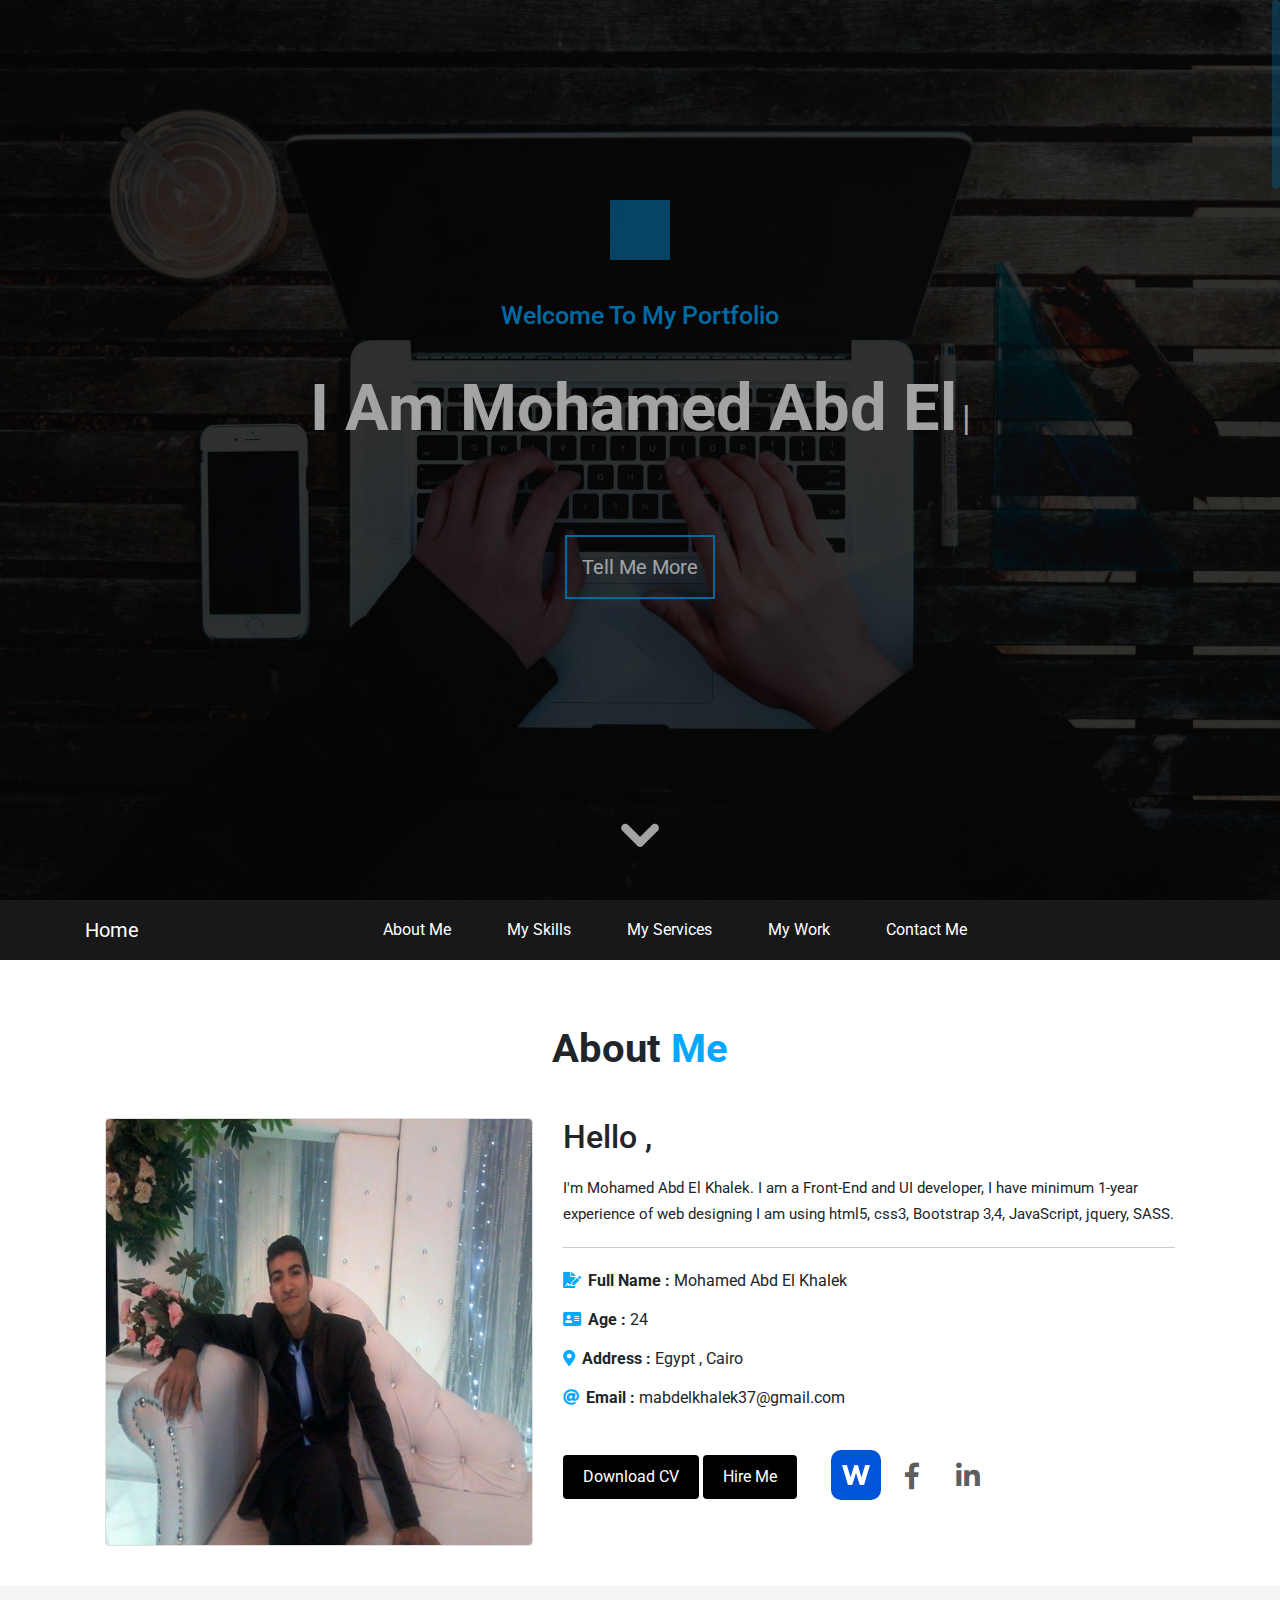
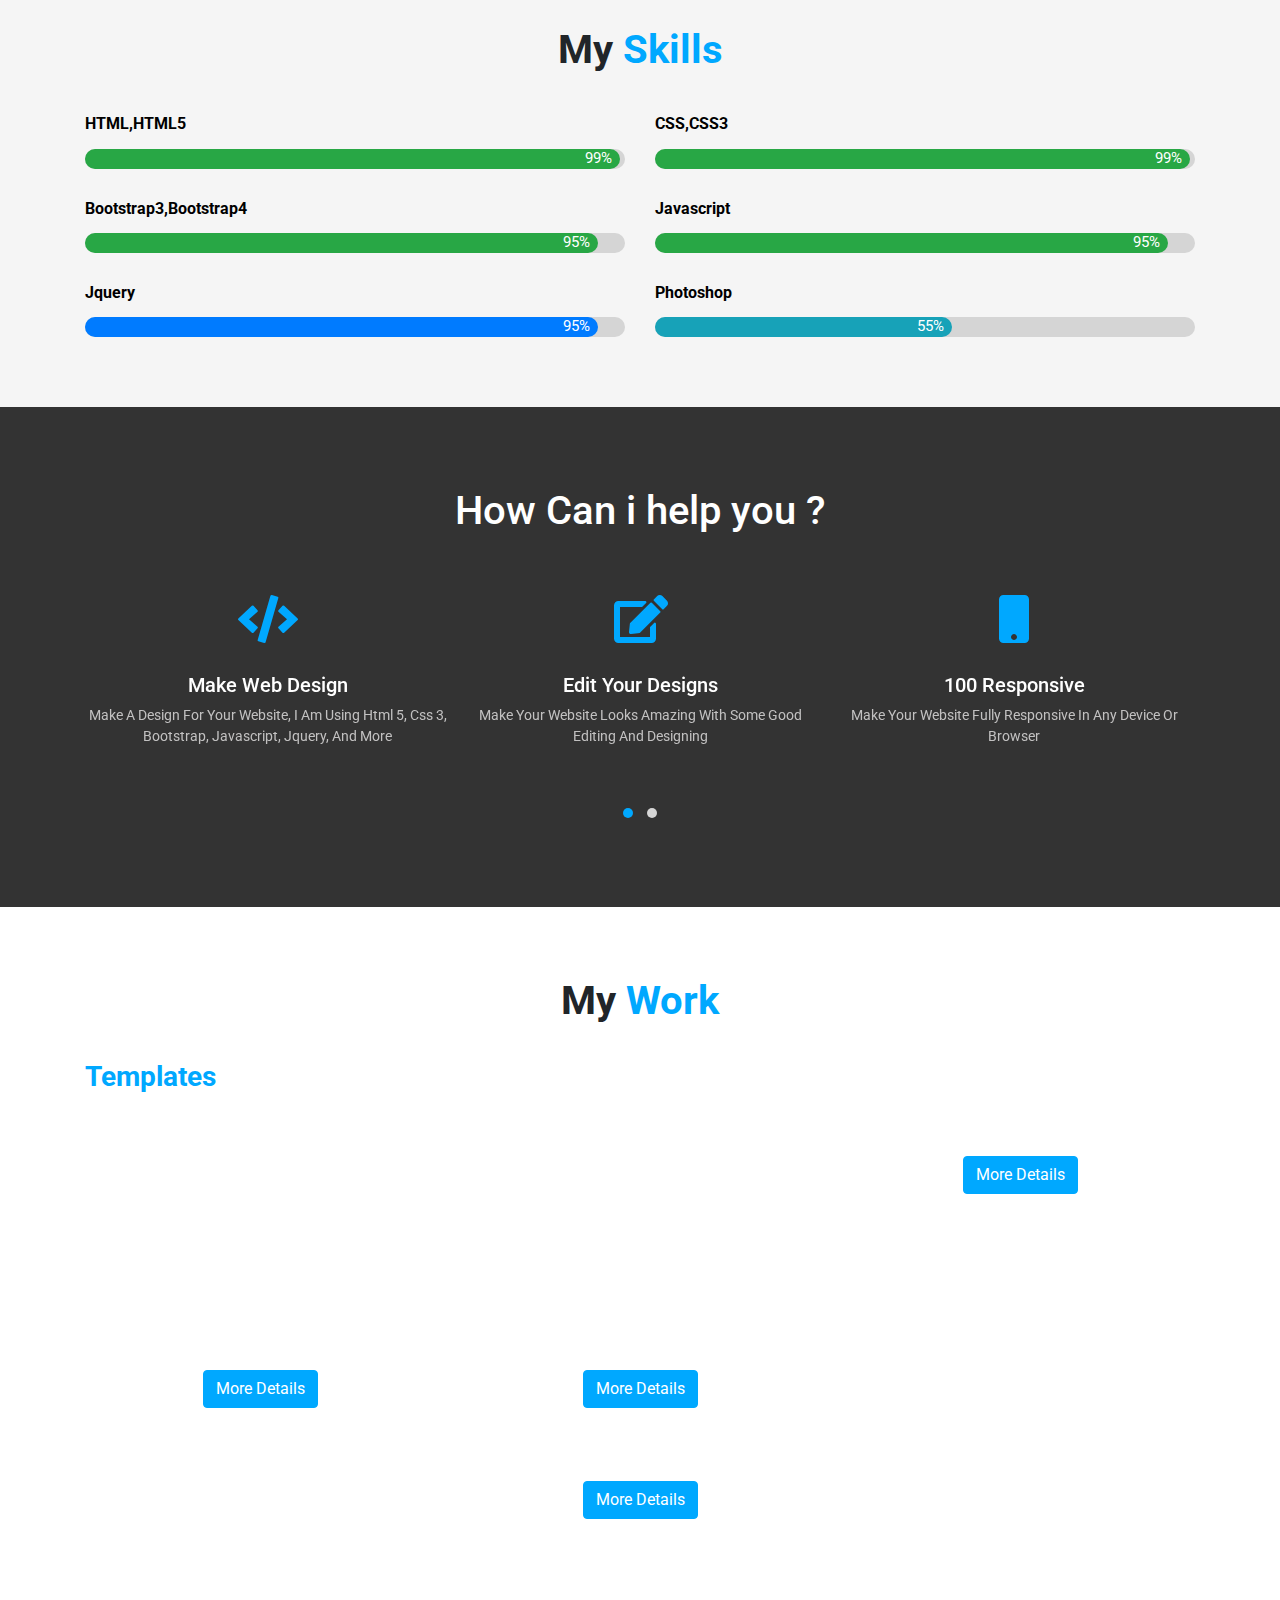
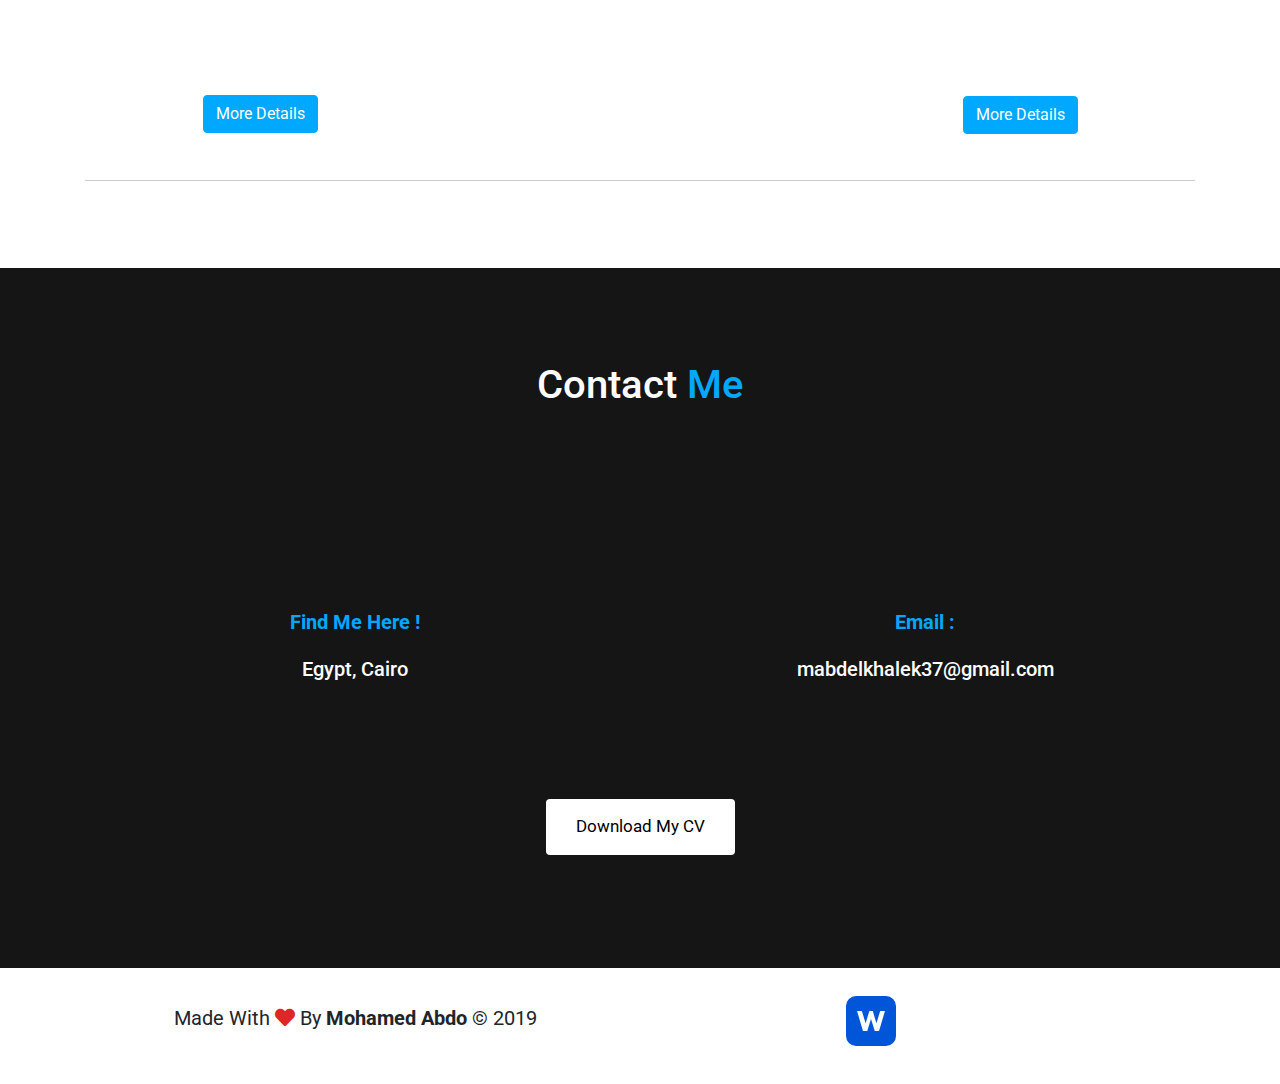
==== commit 4aececf3: "Mohamed CV" ====
--- a/index.html
+++ b/index.html
@@ -418,7 +418,7 @@
 					<div class="col-md-4 template">
 						<!-- Team Work -->
 						<div class="work-content wow zoomIn" data-wow-duration="1s" data-wow-offset="50">
-							<img class="w-100" src="images/Movie.PNG" alt="">
+							<img class="w-100" src="images/Movie.png" alt="">
 							<div class="overlay-elite">
 								<div class="axit-text">Movie</div>
 							</div>
@@ -434,7 +434,7 @@
 										</div>
 										<!-- Modal body -->
 										<div class="modal-body">
-											<img class="w-100" src="images/Movie.PNG" alt="">
+											<img class="w-100" src="images/Movie.png" alt="">
 											<h4>Movie</h4>
 											<ul class="text-left">
 												<li>Bootstarp 4</li>
@@ -458,7 +458,7 @@
 					<div class="col-md-4 template">
 						<!-- Team Work -->
 						<div class="work-content wow zoomIn" data-wow-duration="1s" data-wow-offset="50">
-							<img class="w-100" src="images/conFusion.PNG" alt="">
+							<img class="w-100" src="images/conFusion.png" alt="">
 							<div class="overlay-elite">
 								<div class="axit-text">ConFusion</div>
 							</div>
@@ -474,7 +474,7 @@
 										</div>
 										<!-- Modal body -->
 										<div class="modal-body">
-											<img class="w-100" src="images/conFusion.PNG" alt="">
+											<img class="w-100" src="images/conFusion.png" alt="">
 											<h4>ConFusion</h4>
 											<ul class="text-left">
 												<li>Bootstarp 4</li>
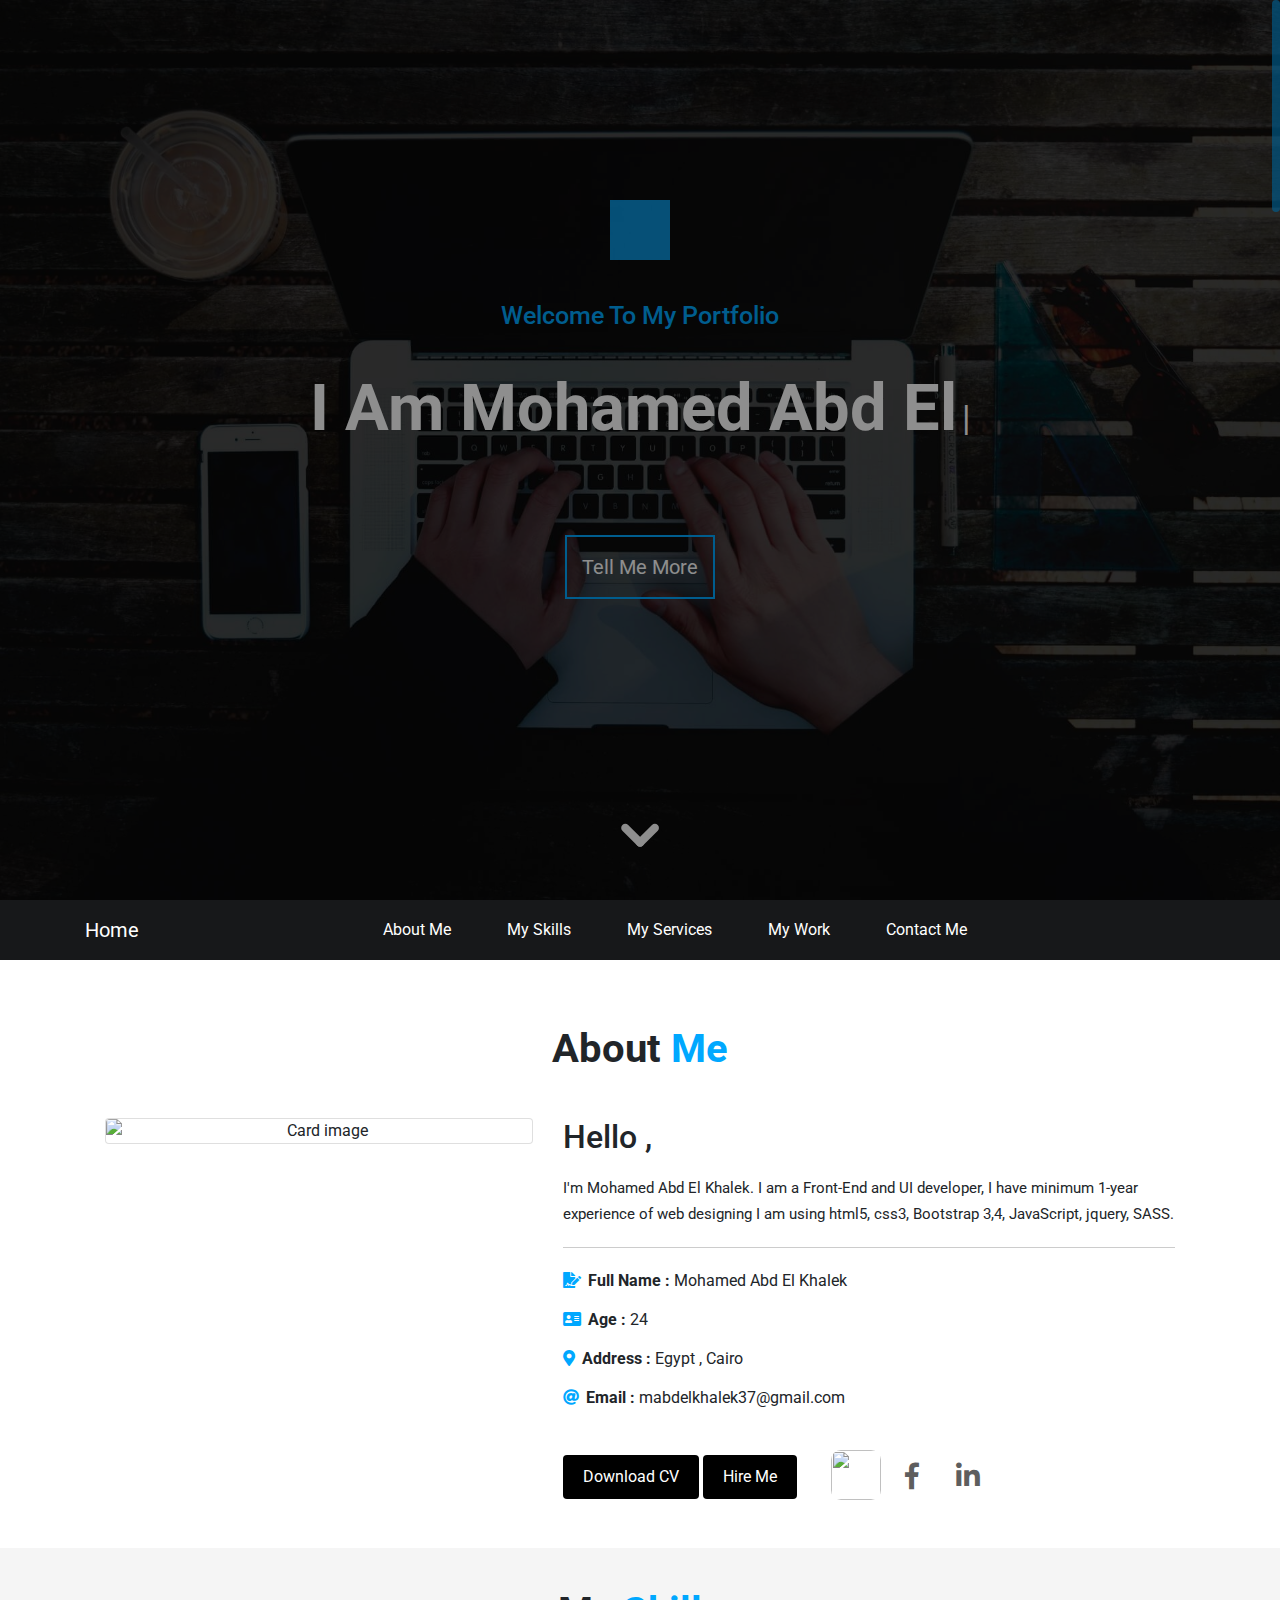
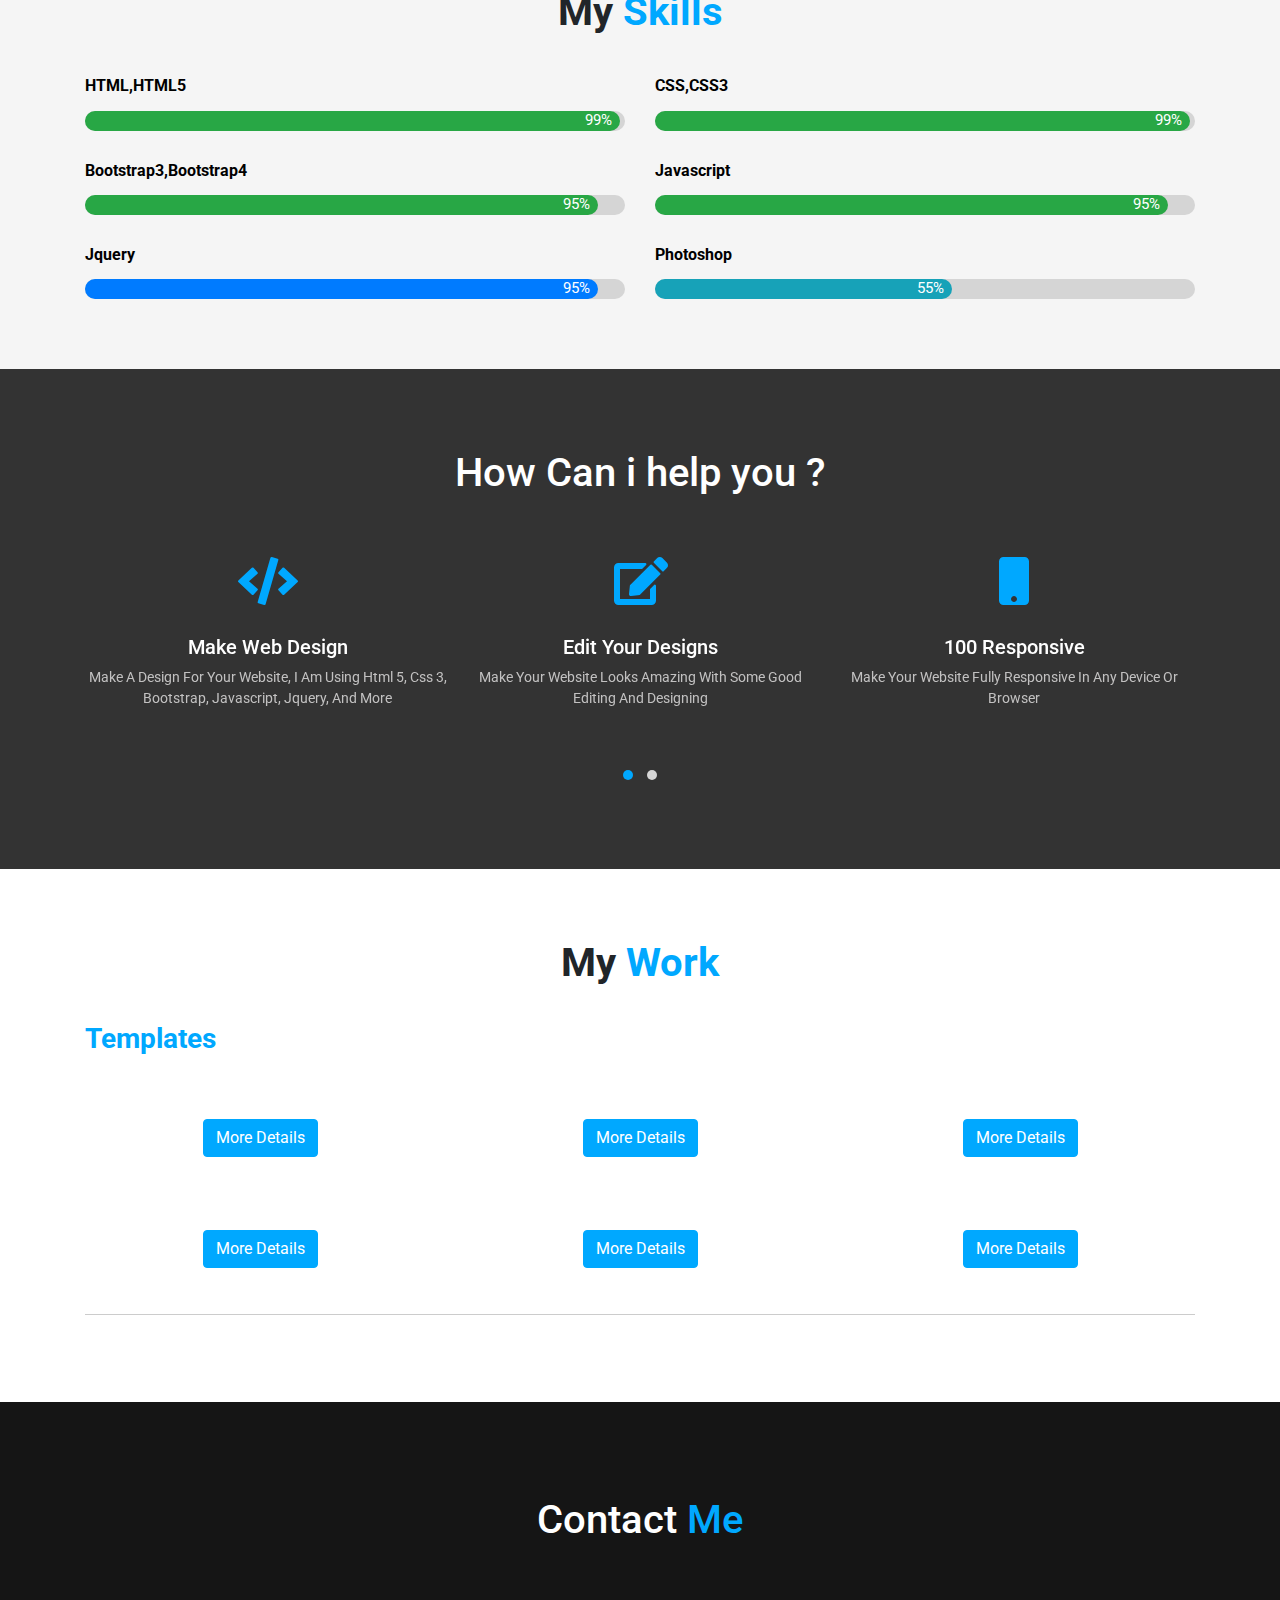
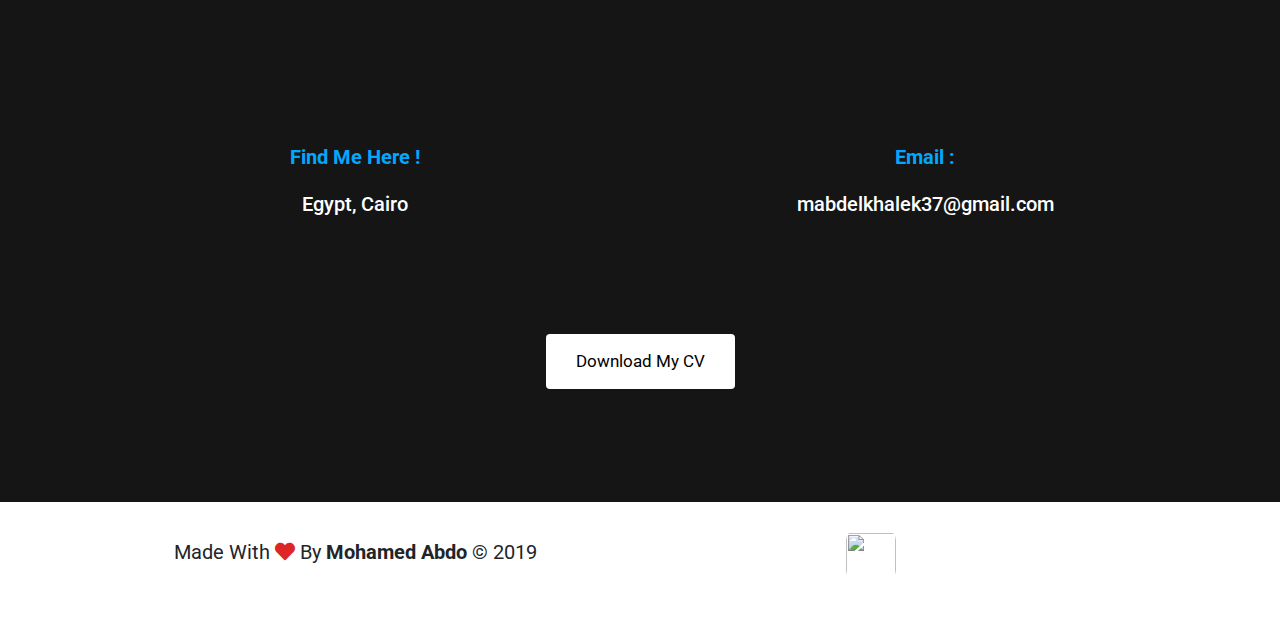
==== commit b4bd85f4: "Mohamed CV" ====
--- a/index.html
+++ b/index.html
@@ -9,8 +9,8 @@
 	<title>MohamedAbdelkhalek</title>
 	<meta name="description" content="">
 	<meta name="viewport" content="width=device-width, initial-scale=1, shrink-to-fit=no">
-	<link rel="shortcut icon" href="images/favicon.ico" type="image/x-icon">
-	<link rel="icon" href="images/favicon.ico" type="image/x-icon">
+	<link rel="shortcut icon" href="https://raw.githubusercontent.com/mohamedabdelkhalik/Mohamed_CV/master/images/favicon.ico" type="image/x-icon">
+	<link rel="icon" href="https://raw.githubusercontent.com/mohamedabdelkhalik/Mohamed_CV/master/images/favicon.ico" type="image/x-icon">
 	<!-- google fonts -->
 	<link href="https://fonts.googleapis.com/css?family=Roboto:400,900i" rel="stylesheet">
 	<!-- normalize -->
@@ -95,7 +95,7 @@
 				<div class="row">
 					<div class="col-md-5">
 						<div class="card">
-							<img class="card-img-top rounded" src="images/about.jpg" alt="Card image" style="width:100%">
+							<img class="card-img-top rounded" src="https://raw.githubusercontent.com/mohamedabdelkhalik/Mohamed_CV/master/images/about.jpg" alt="Card image" style="width:100%">
 						</div>
 					</div>
 					<div class="col-md-7">
@@ -140,7 +140,7 @@
 										<ul class="list-unstyled">
 											<li>
 												<a href="Wuzzuf.net/me/Mohamed-Abd El Khalek-7fbe59baab" target="_blank">
-													<img src="images/wuzzuf.jpg" alt="">
+													<img src="https://raw.githubusercontent.com/mohamedabdelkhalik/Mohamed_CV/master/images/wuzzuf.jpg" alt="">
 												</a>
 											</li>
 											
@@ -285,7 +285,7 @@
 					<div class="col-md-4 template">
 						<!-- Responsive Theme -->
 						<div class="work-content wow zoomIn" data-wow-duration="1s" data-wow-offset="50">
-							<img class="w-100 test" src="images/responsive.png" alt="responsive">
+							<img class="w-100 test" src="https://raw.githubusercontent.com/mohamedabdelkhalik/Mohamed_CV/master/images/responsive.png" alt="responsive">
 							<div class="overlay-responsive">
 								<div class="responsive-text">Responsive <span>Theme</span></div>
 							</div>
@@ -301,7 +301,7 @@
 										</div>
 										<!-- Modal body -->
 										<div class="modal-body">
-											<img class="w-100" src="images/responsive.png" alt="responsive">
+											<img class="w-100" src="https://raw.githubusercontent.com/mohamedabdelkhalik/Mohamed_CV/master/images/responsive.png" alt="responsive">
 											<h4>Responsive Theme</h4>
 											<ul class="text-left">
 												<li>Bootstarp 3</li>
@@ -330,7 +330,7 @@
 					<div class="col-md-4 template">
 						<!-- Fancy Design -->
 						<div class="work-content wow zoomIn" data-wow-duration="1s" data-wow-offset="50">
-							<img class="w-100" src="images/Truck.png" alt="">
+							<img class="w-100" src="https://raw.githubusercontent.com/mohamedabdelkhalik/Mohamed_CV/master/images/Truck.png" alt="">
 							<div class="overlay-elite">
 								<div class="elite-text">Truck</div>
 							</div>
@@ -346,7 +346,7 @@
 										</div>
 										<!-- Modal body -->
 										<div class="modal-body">
-											<img class="w-100" src="images/Truck.png" alt="">
+											<img class="w-100" src="https://raw.githubusercontent.com/mohamedabdelkhalik/Mohamed_CV/master/images/Truck.png" alt="">
 											<h4>Truck</h4>
 											<ul class="text-left">
 												<li>Bootstarp 4</li>
@@ -374,7 +374,7 @@
 					<div class="col-md-4 template">
 						<!-- Quiet Town -->
 						<div class="work-content wow zoomIn" data-wow-duration="1s" data-wow-offset="50">
-							<img class="w-100" src="images/Axit.png" alt="">
+							<img class="w-100" src="https://raw.githubusercontent.com/mohamedabdelkhalik/Mohamed_CV/master/images/axit.png" alt="">
 							<div class="overlay-axit">
 								<div class="axit-text">Axit</div>
 							</div>
@@ -390,7 +390,7 @@
 										</div>
 										<!-- Modal body -->
 										<div class="modal-body">
-											<img class="w-100" src="images/Axit.png" alt="">
+											<img class="w-100" src="https://raw.githubusercontent.com/mohamedabdelkhalik/Mohamed_CV/master/images/axit.png" alt="">
 											<h4>Axit</h4>
 											<ul class="text-left">
 												<li>Bootstarp 3</li>
@@ -418,7 +418,7 @@
 					<div class="col-md-4 template">
 						<!-- Team Work -->
 						<div class="work-content wow zoomIn" data-wow-duration="1s" data-wow-offset="50">
-							<img class="w-100" src="images/Movie.png" alt="">
+							<img class="w-100" src="https://raw.githubusercontent.com/mohamedabdelkhalik/Mohamed_CV/master/images/Movie.png" alt="">
 							<div class="overlay-elite">
 								<div class="axit-text">Movie</div>
 							</div>
@@ -434,7 +434,7 @@
 										</div>
 										<!-- Modal body -->
 										<div class="modal-body">
-											<img class="w-100" src="images/Movie.png" alt="">
+											<img class="w-100" src="https://raw.githubusercontent.com/mohamedabdelkhalik/Mohamed_CV/master/images/Movie.png" alt="">
 											<h4>Movie</h4>
 											<ul class="text-left">
 												<li>Bootstarp 4</li>
@@ -458,7 +458,7 @@
 					<div class="col-md-4 template">
 						<!-- Team Work -->
 						<div class="work-content wow zoomIn" data-wow-duration="1s" data-wow-offset="50">
-							<img class="w-100" src="images/conFusion.png" alt="">
+							<img class="w-100" src="https://raw.githubusercontent.com/mohamedabdelkhalik/Mohamed_CV/master/images/confusion.png" alt="">
 							<div class="overlay-elite">
 								<div class="axit-text">ConFusion</div>
 							</div>
@@ -474,7 +474,7 @@
 										</div>
 										<!-- Modal body -->
 										<div class="modal-body">
-											<img class="w-100" src="images/conFusion.png" alt="">
+											<img class="w-100" src="https://raw.githubusercontent.com/mohamedabdelkhalik/Mohamed_CV/master/images/confusion.png" alt="">
 											<h4>ConFusion</h4>
 											<ul class="text-left">
 												<li>Bootstarp 4</li>
@@ -498,7 +498,7 @@
 					<div class="col-md-4 template">
 						<!-- garden -->
 						<div class="work-content wow zoomIn" data-wow-duration="1s" data-wow-offset="50">
-							<img class="w-100" src="images/garden.png" alt="">
+							<img class="w-100" src="https://raw.githubusercontent.com/mohamedabdelkhalik/Mohamed_CV/master/images/garden.png" alt="">
 							<div class="overlay-responsive">
 								<div class="axit-text">Garden</div>
 							</div>
@@ -514,7 +514,7 @@
 										</div>
 										<!-- Modal body -->
 										<div class="modal-body">
-											<img class="w-100" src="images/garden.png" alt="">
+											<img class="w-100" src="https://raw.githubusercontent.com/mohamedabdelkhalik/Mohamed_CV/master/images/garden.png" alt="">
 											<h4>Team Work</h4>
 											<ul class="text-left">
 												<li>Bootstarp 4</li>
@@ -588,7 +588,7 @@
 							<ul class="list-unstyled">
 								<li>
 									<a href="Wuzzuf.net/me/Mohamed-Abd El Khalek-7fbe59baab" target="_blank">
-										<img src="images/wuzzuf.jpg" alt="">
+										<img src="https://raw.githubusercontent.com/mohamedabdelkhalik/Mohamed_CV/master/images/wuzzuf.jpg" alt="">
 									</a>
 								</li>
 							
